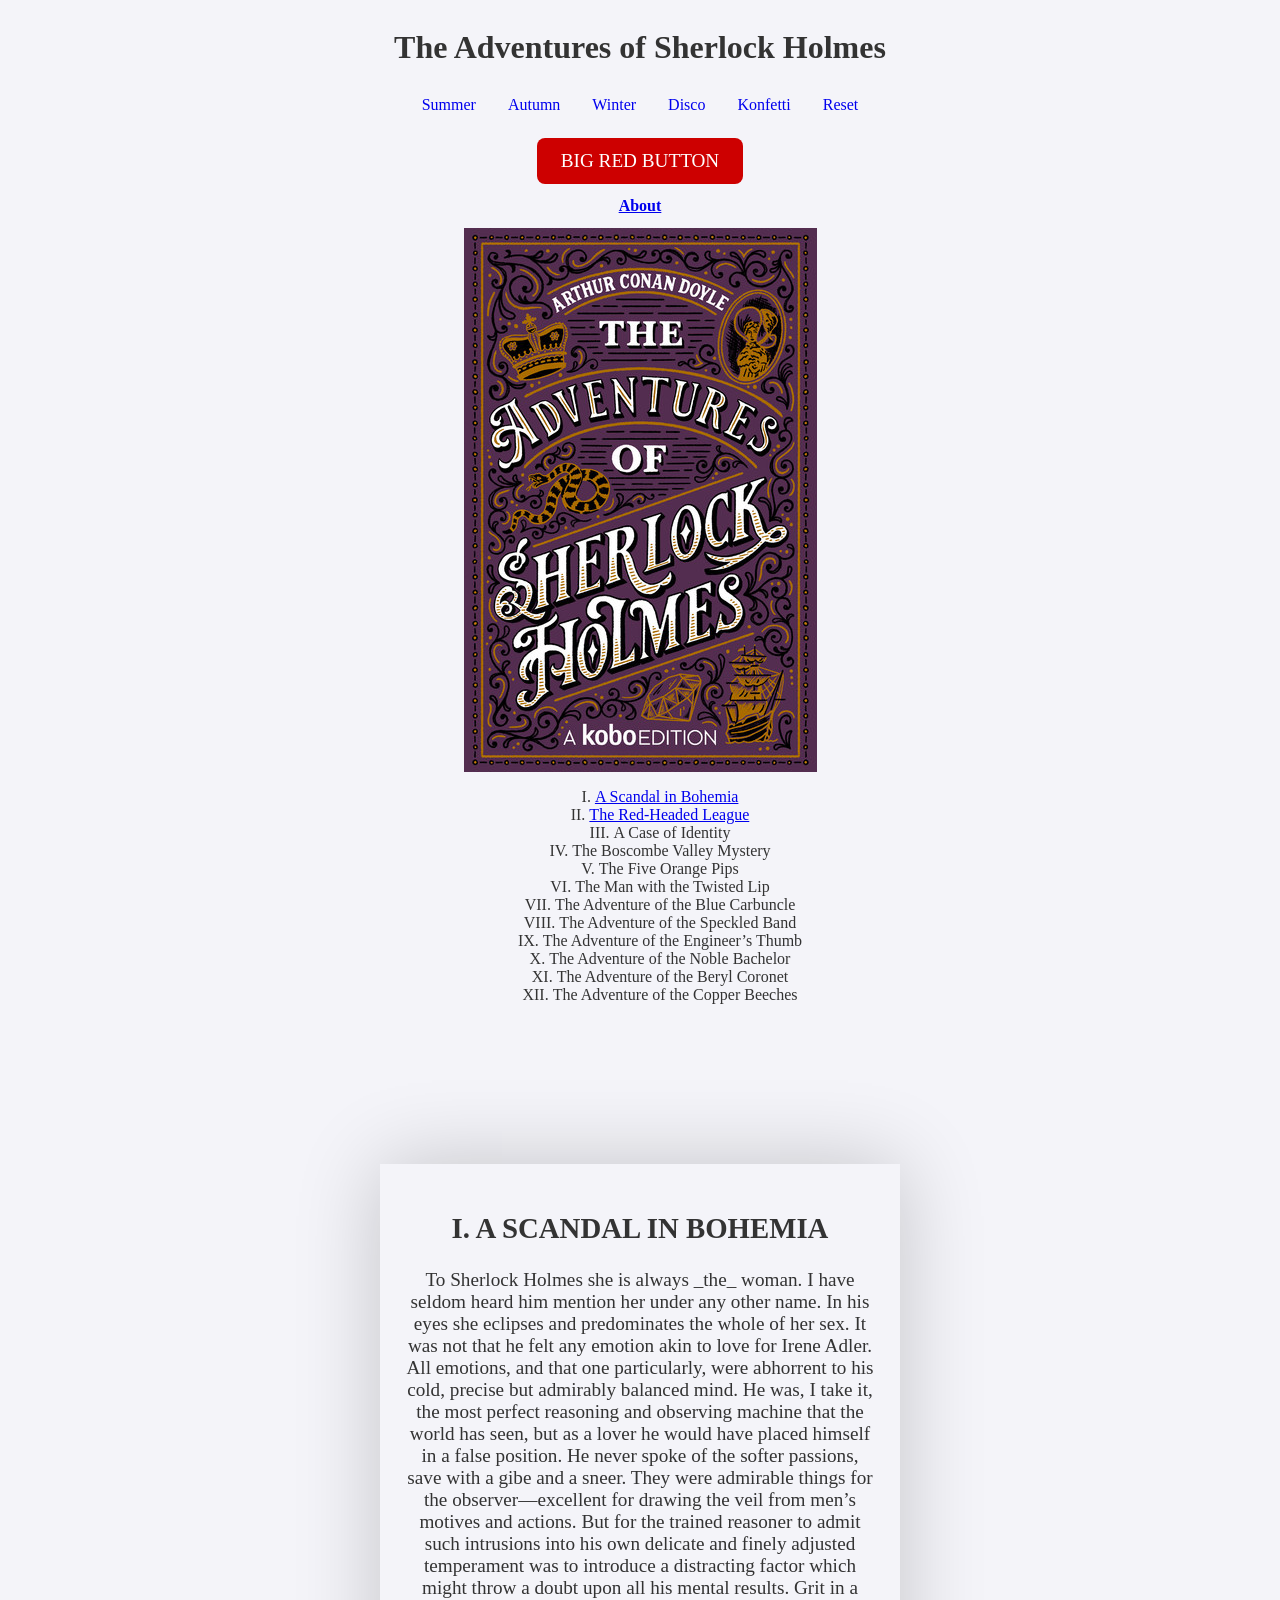
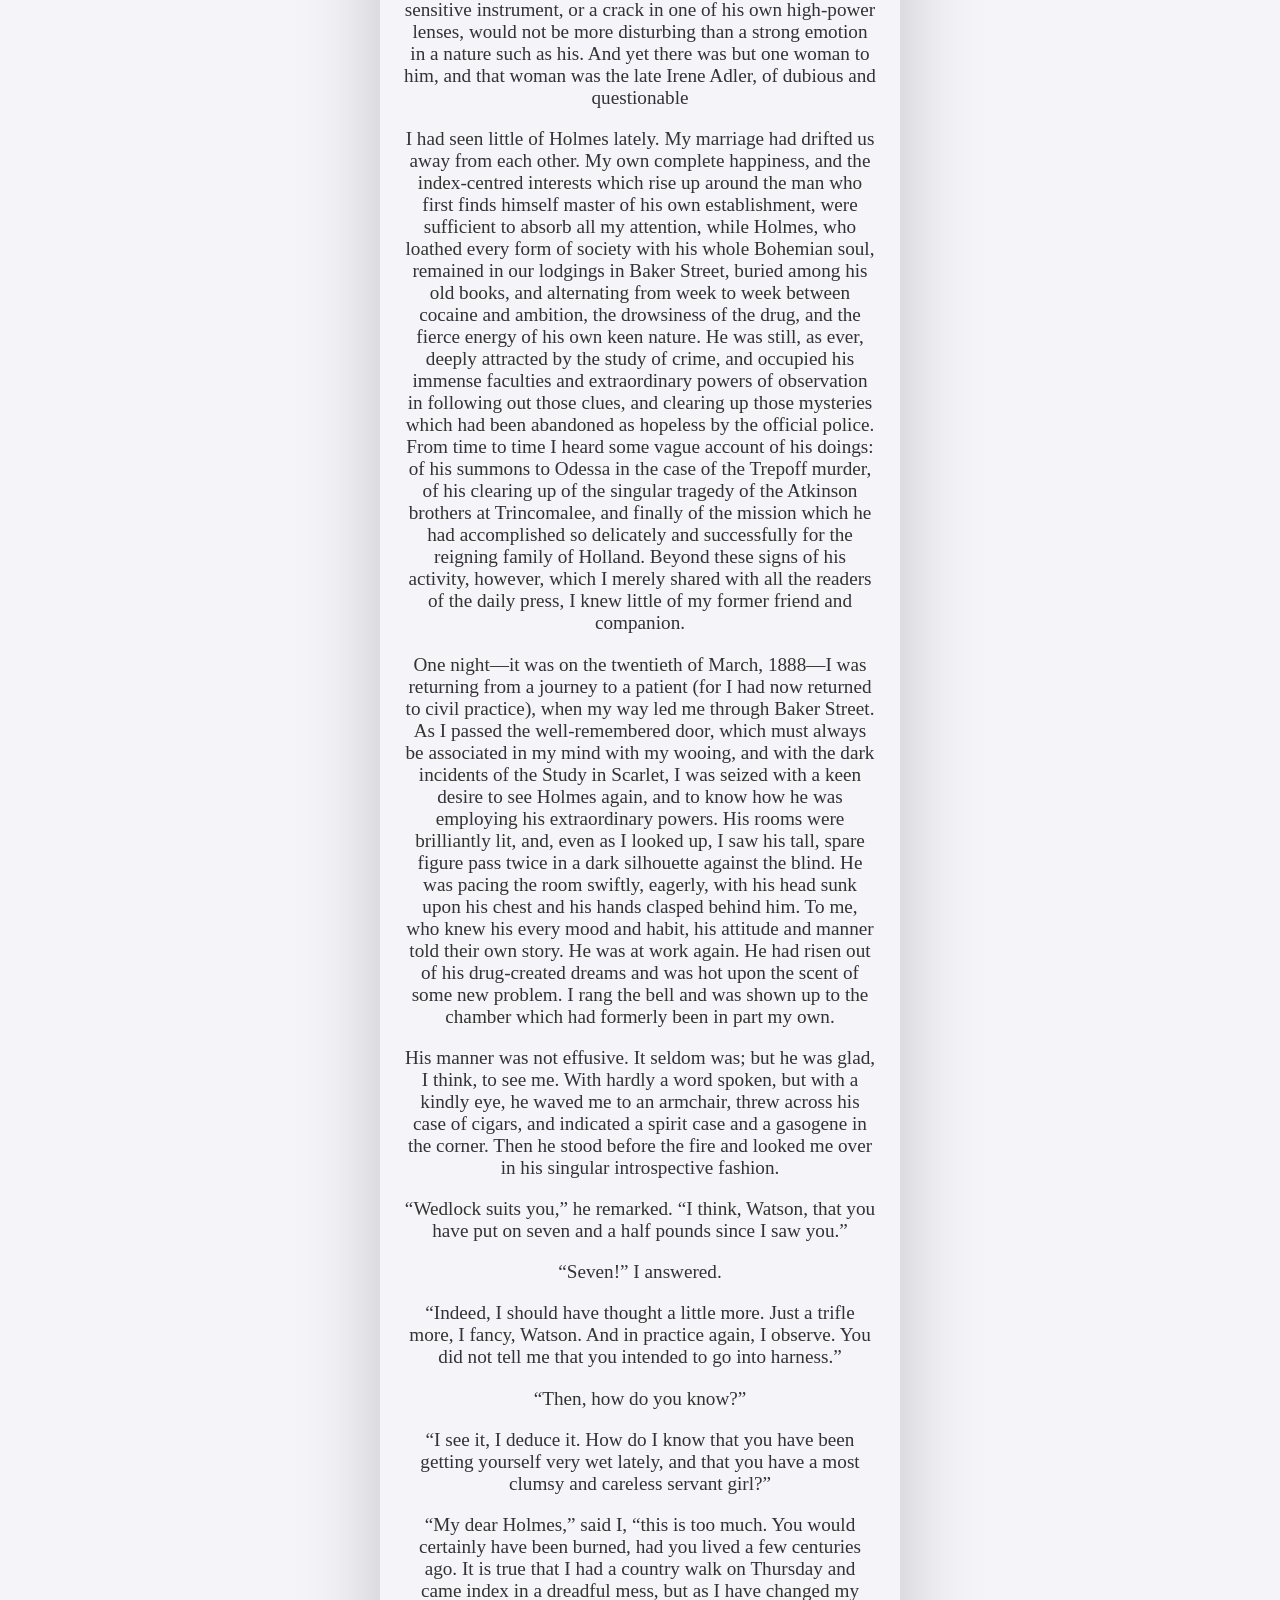
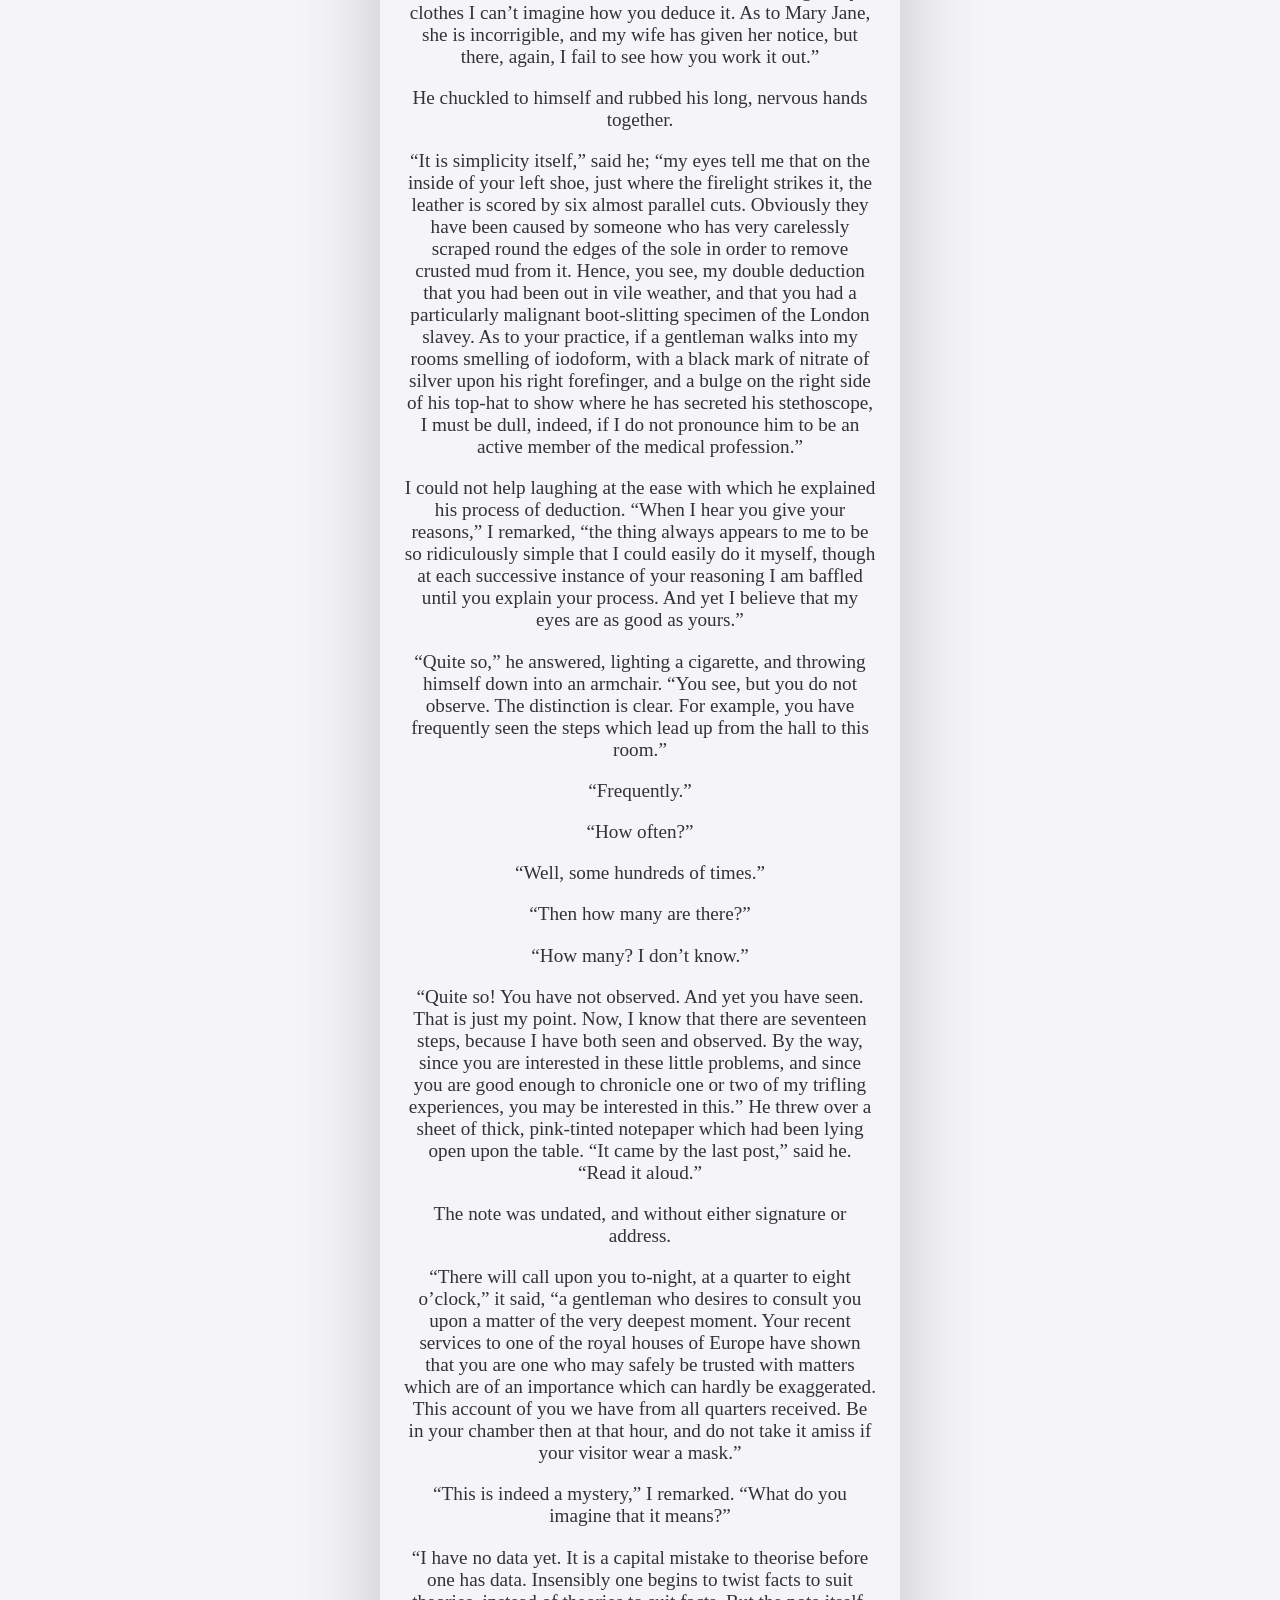
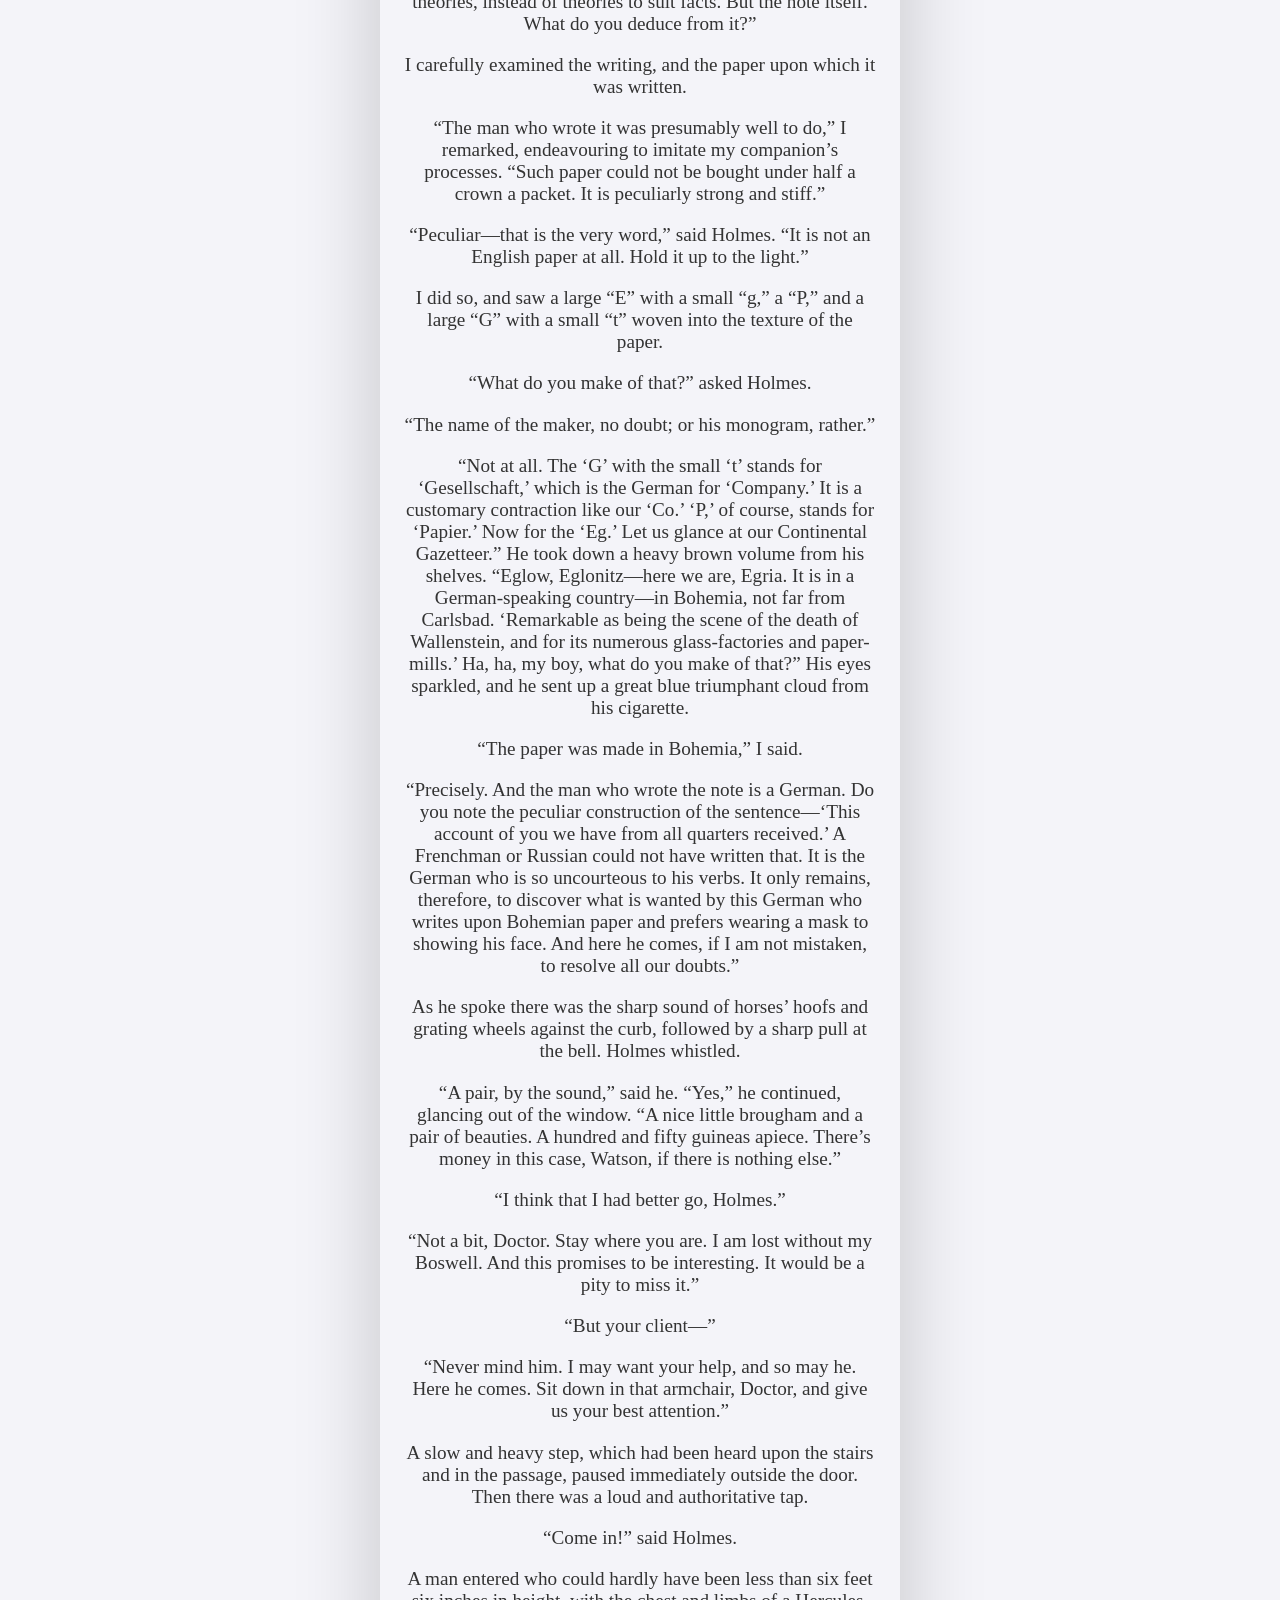
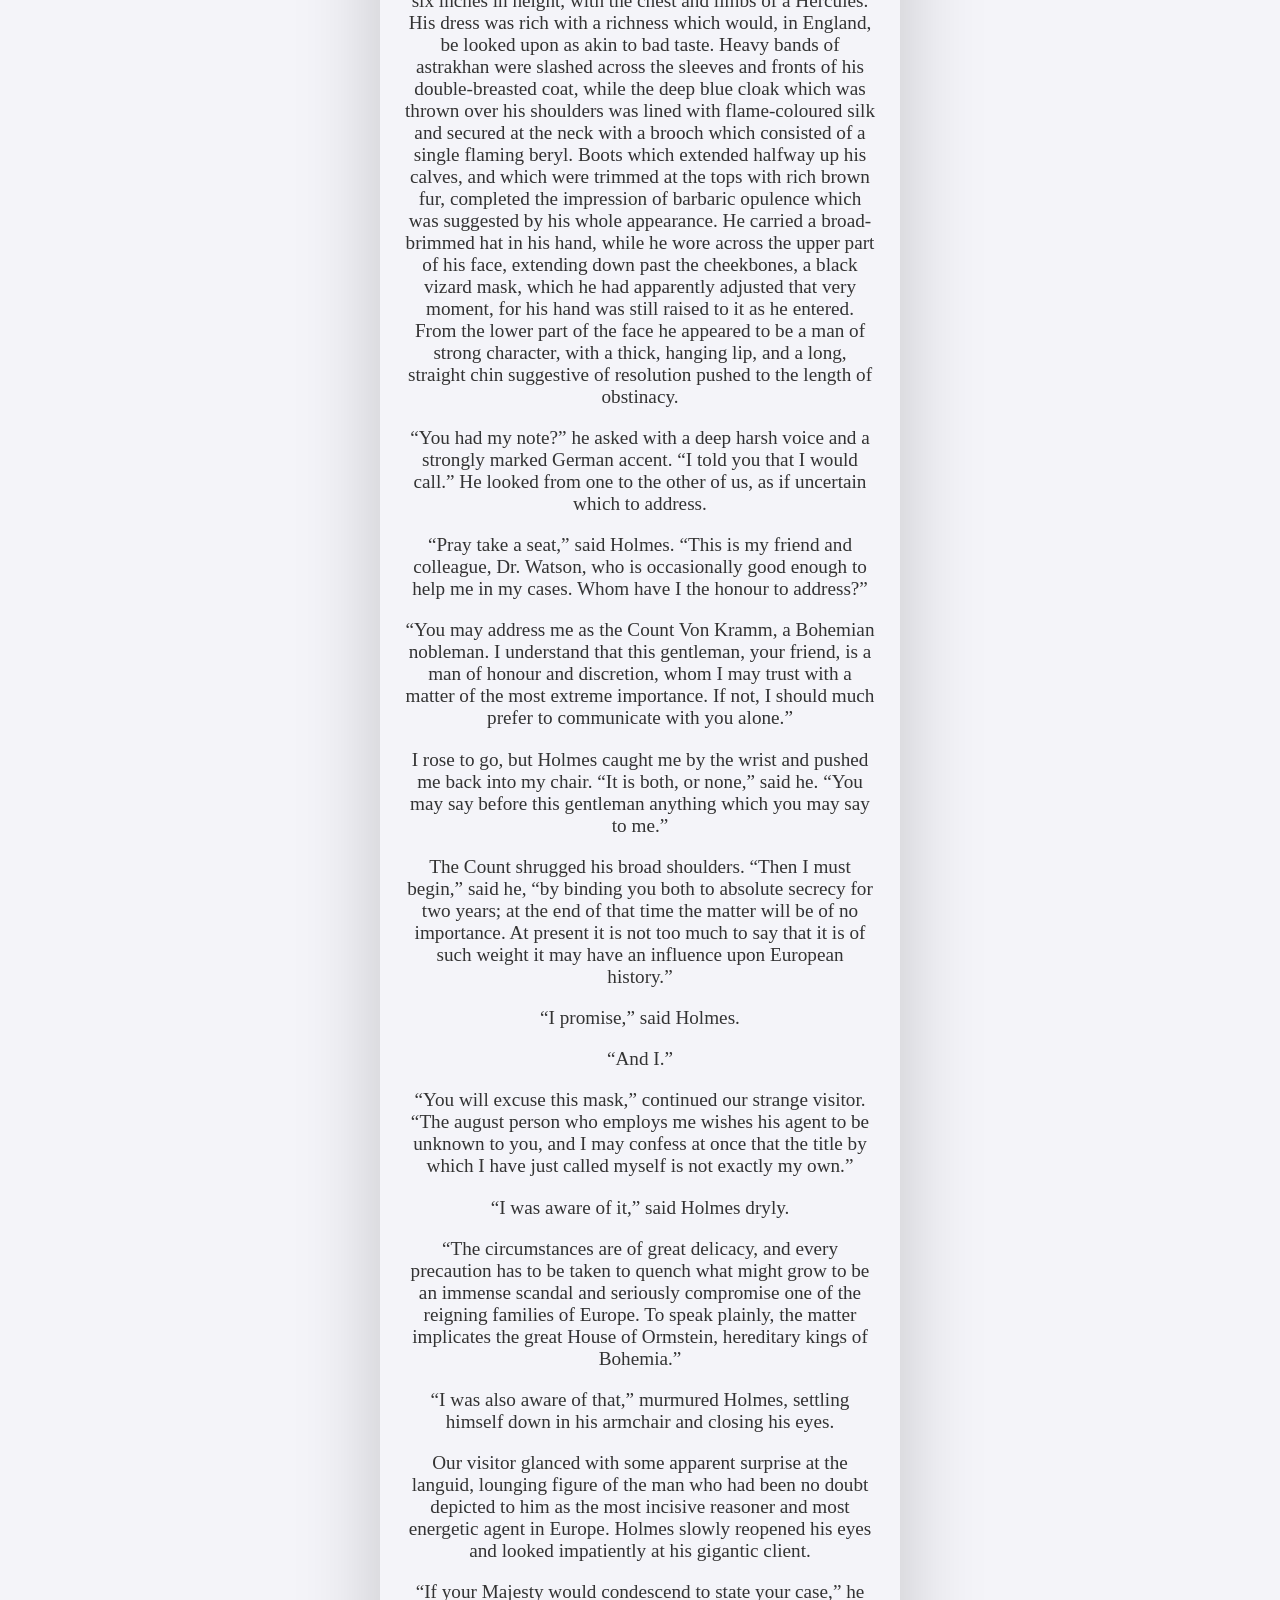
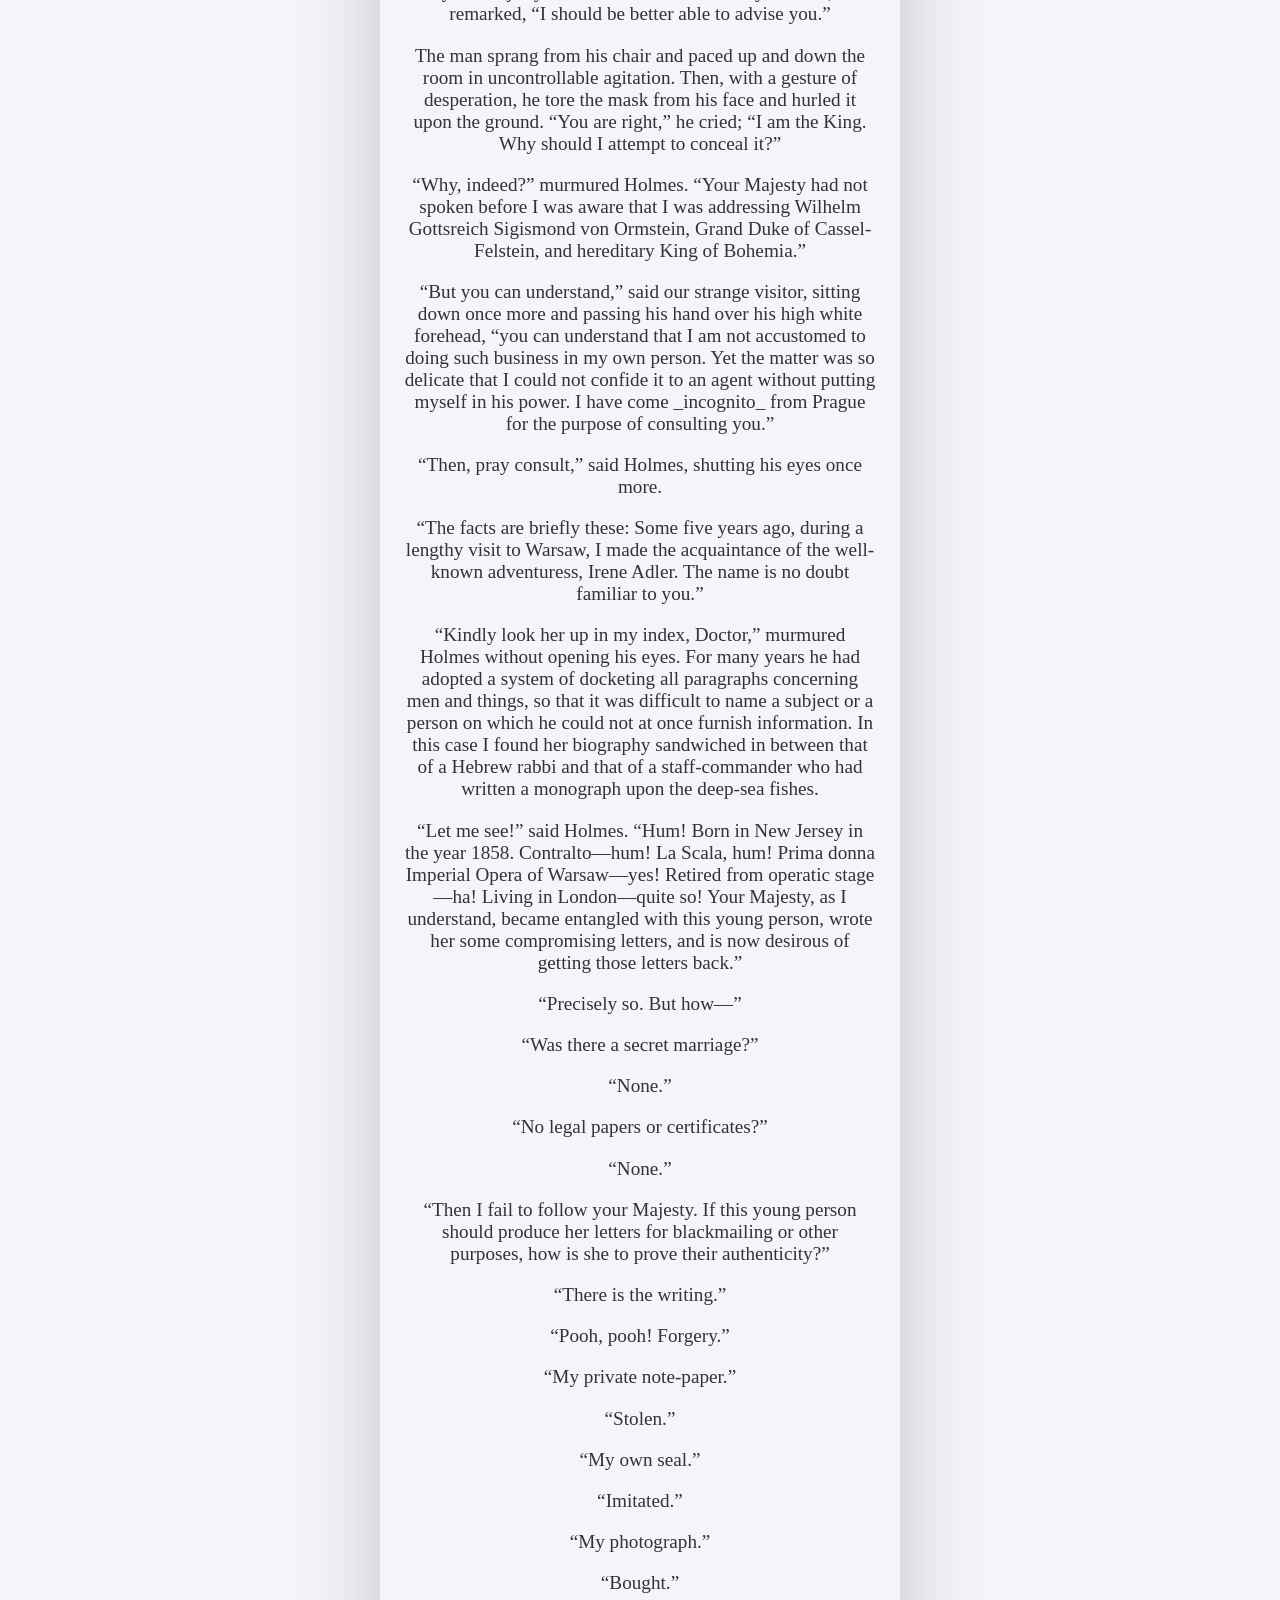
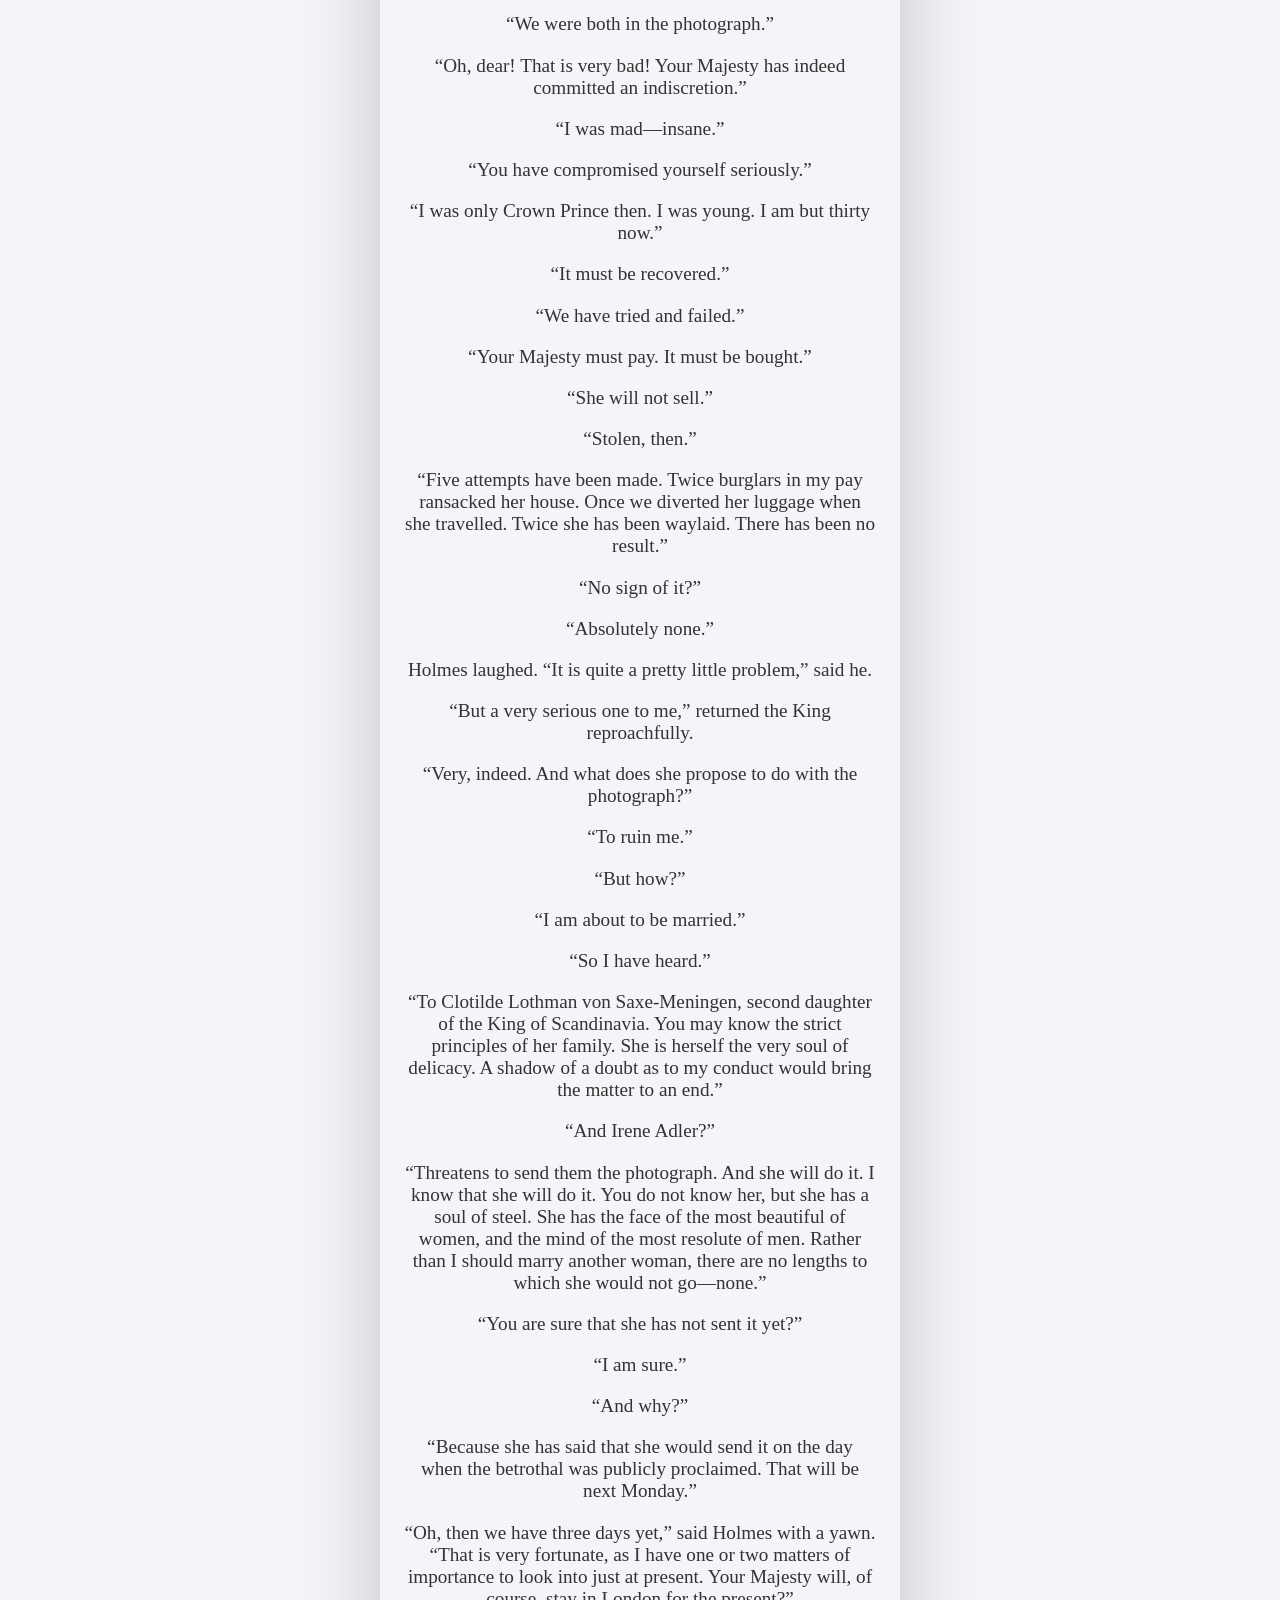
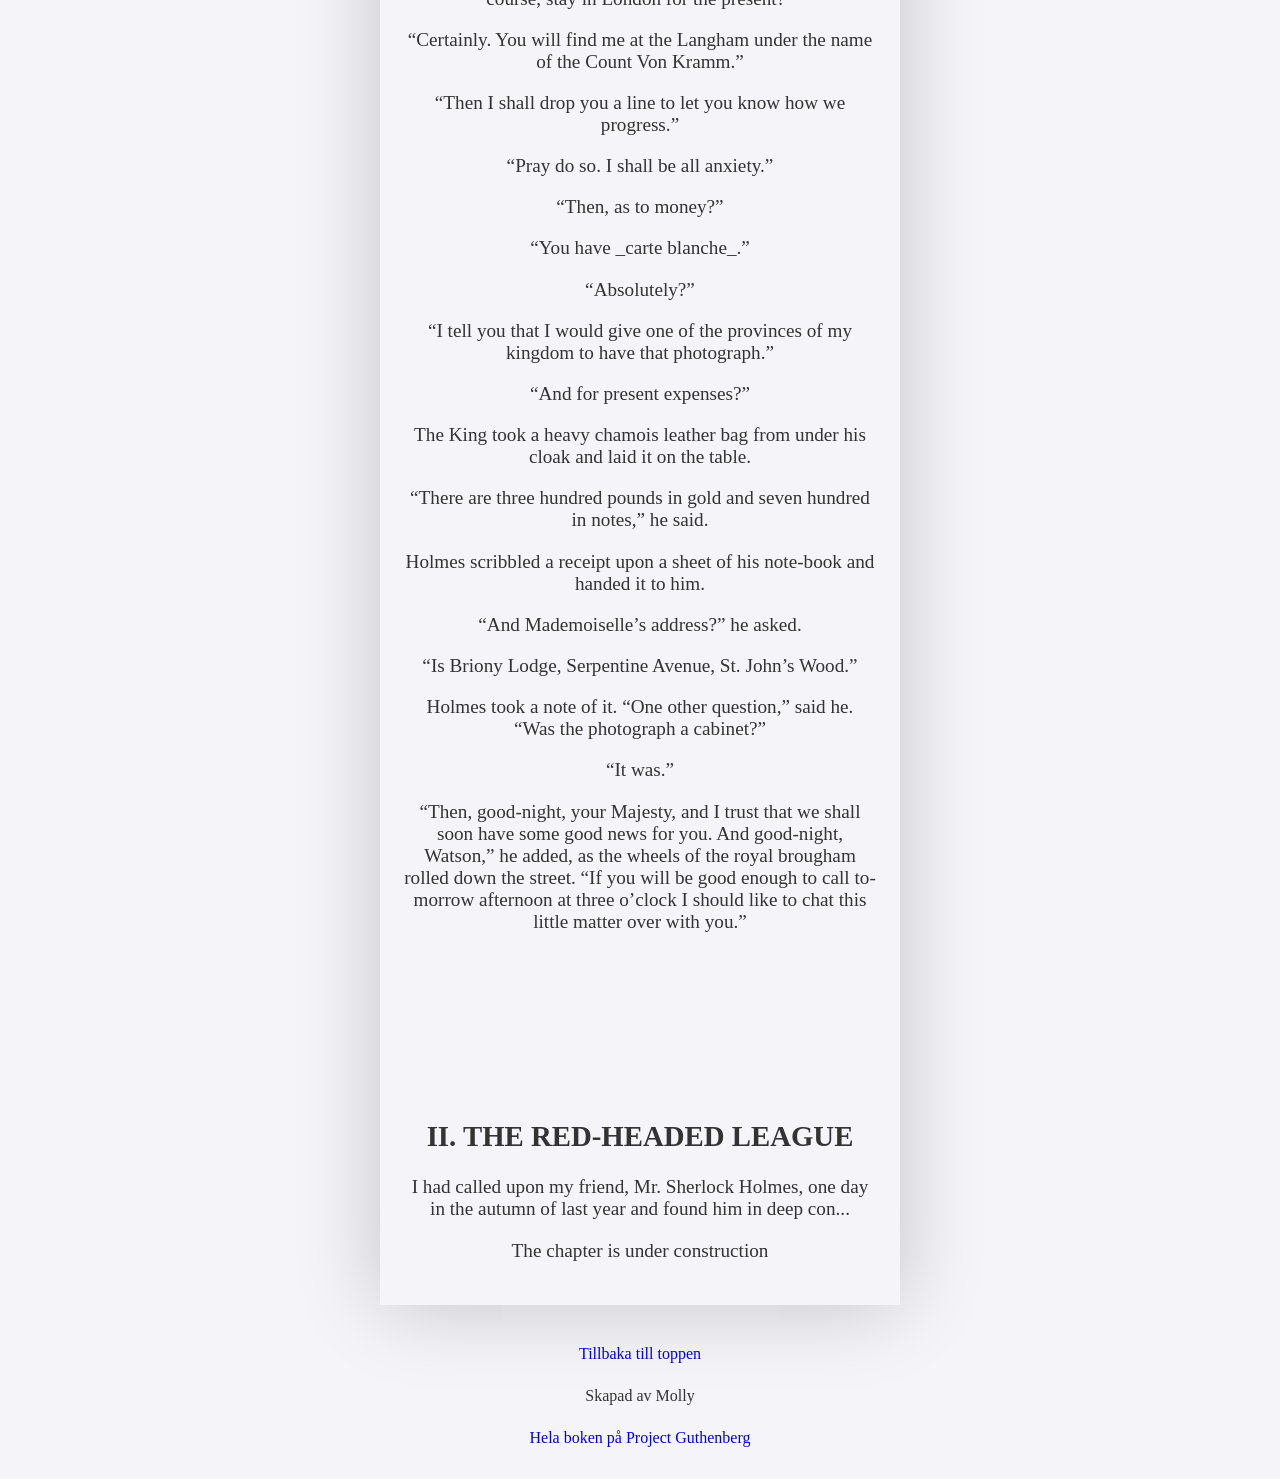
==== index.html @ 2c319810 "feat: gutenberg-sajten" ====
<!DOCTYPE html>
<html lang="en">
<head>
    <meta charset="UTF-8">
    <meta name="viewport" content="width=device-width, initial-scale=1.0">
    <title>Document</title>
    <link rel="stylesheet" href="style.css" />
</head>
<body>
    <header>
        <h1>
            The Adventures of Sherlock Holmes
        </h1>
        <nav>
            <ul>
                <li><a href="test.html">Summer</a></li>
                <li><a href="test2.html">Autumn</a></li>
                <li><a href="test3.html">Winter</a></li>
                <li><a href="test4.html">Disco</a></li>
                <li><a href="konfetti.html">Konfetti</a></li>
                <li><a href="index.html">Reset</a></li>
            </ul>
        </nav>
    </header>
    <main class="container">
        
        <input type="checkbox" id="p1" class="popup-checkbox">
<input type="checkbox" id="p2" class="popup-checkbox">
<input type="checkbox" id="p3" class="popup-checkbox">
<input type="checkbox" id="p4" class="popup-checkbox">
<input type="checkbox" id="p5" class="popup-checkbox">
<input type="checkbox" id="p6" class="popup-checkbox">
<input type="checkbox" id="p7" class="popup-checkbox">
<input type="checkbox" id="p8" class="popup-checkbox">
<input type="checkbox" id="p9" class="popup-checkbox">

<label for="p1" class="rod-knapp">BIG RED BUTTON</label>

<div class="popup-ruta ruta1">
    <h2>Är du säker?</h2>
    <p>Vill du verkligen klicka på JA?</p>
    <label for="p2" class="ja-knapp">JA</label>
    <label for="p1" class="stang">✖</label>
</div>

<div class="popup-ruta ruta2">
    <h2>Är du säker?</h2>
    <p>Vill du verkligen klicka på JA?</p>
    <label for="p3" class="ja-knapp">JA</label>
    <label for="p2" class="stang">✖</label>
</div>

<div class="popup-ruta ruta3">
    <h2>Är du säker?</h2>
    <p>Vill du verkligen klicka på JA?</p>
    <label for="p4" class="ja-knapp">JA</label>
    <label for="p3" class="stang">✖</label>
</div>

<div class="popup-ruta ruta4">
    <h2>Är du säker?</h2>
    <p>Vill du verkligen klicka på JA?</p>
    <label for="p5" class="ja-knapp">JA</label>
    <label for="p4" class="stang">✖</label>
</div>

<div class="popup-ruta ruta5">
    <h2>Är du säker?</h2>
    <p>Vill du verkligen klicka på JA?</p>
    <label for="p6" class="ja-knapp">JA</label>
    <label for="p5" class="stang">✖</label>
</div>

<div class="popup-ruta ruta6">
    <h2>Är du säker?</h2>
    <p>Vill du verkligen klicka på JA?</p>
    <label for="p7" class="ja-knapp">JA</label>
    <label for="p6" class="stang">✖</label>
</div>

<div class="popup-ruta ruta7">
    <h2>Är du säker?</h2>
    <p>Vill du verkligen klicka på JA?</p>
    <label for="p8" class="ja-knapp">JA</label>
    <label for="p7" class="stang">✖</label>
</div>

<div class="popup-ruta ruta8">
    <h2>Är du säker?</h2>
    <p>Vill du verkligen klicka på JA?</p>
    <label for="p9" class="ja-knapp">JA</label>
    <label for="p8" class="stang">✖</label>
</div>

<div class="popup-ruta ruta9">
    <h2>Grattis!</h2>
    <p>Du kom till slutet!</p>
    <label for="p9" class="stang">✖</label>
</div>
        <h2 id="index" class="liten"><a href="om.html">About</a></h2>
        <img src="Sherlock.jpg" alt="Bokens framsida"/>
        <ol>
            <li><a href="#I">A Scandal in Bohemia</a></li>
            <li><a href="#II">The Red-Headed League</a></li>
            <li>A Case of Identity</li>
            <li>The Boscombe Valley Mystery</li>
            <li>The Five Orange Pips</li>
            <li>The Man with the Twisted Lip</li>
            <li>The Adventure of the Blue Carbuncle</li>
            <li>The Adventure of the Speckled Band</li>
            <li>The Adventure of the Engineer’s Thumb</li>
            <li>The Adventure of the Noble Bachelor</li>
            <li>The Adventure of the Beryl Coronet</li>
            <li>The Adventure of the Copper Beeches</li>
        </ol>

        <div></div>
        <article>
            <h2 id="I">I. A SCANDAL IN BOHEMIA</h2>
            <p>
                


To Sherlock Holmes she is always _the_ woman. I have seldom heard him
mention her under any other name. In his eyes she eclipses and
predominates the whole of her sex. It was not that he felt any emotion
akin to love for Irene Adler. All emotions, and that one particularly,
were abhorrent to his cold, precise but admirably balanced mind. He
was, I take it, the most perfect reasoning and observing machine that
the world has seen, but as a lover he would have placed himself in a
false position. He never spoke of the softer passions, save with a gibe
and a sneer. They were admirable things for the observer—excellent for
drawing the veil from men’s motives and actions. But for the trained
reasoner to admit such intrusions into his own delicate and finely
adjusted temperament was to introduce a distracting factor which might
throw a doubt upon all his mental results. Grit in a sensitive
instrument, or a crack in one of his own high-power lenses, would not
be more disturbing than a strong emotion in a nature such as his. And
yet there was but one woman to him, and that woman was the late Irene
Adler, of dubious and questionable </p>
<p>
I had seen little of Holmes lately. My marriage had drifted us away
from each other. My own complete happiness, and the index-centred
interests which rise up around the man who first finds himself master
of his own establishment, were sufficient to absorb all my attention,
while Holmes, who loathed every form of society with his whole Bohemian
soul, remained in our lodgings in Baker Street, buried among his old
books, and alternating from week to week between cocaine and ambition,
the drowsiness of the drug, and the fierce energy of his own keen
nature. He was still, as ever, deeply attracted by the study of crime,
and occupied his immense faculties and extraordinary powers of
observation in following out those clues, and clearing up those
mysteries which had been abandoned as hopeless by the official police.
From time to time I heard some vague account of his doings: of his
summons to Odessa in the case of the Trepoff murder, of his clearing up
of the singular tragedy of the Atkinson brothers at Trincomalee, and
finally of the mission which he had accomplished so delicately and
successfully for the reigning family of Holland. Beyond these signs of
his activity, however, which I merely shared with all the readers of
the daily press, I knew little of my former friend and companion.
</p><p>
One night—it was on the twentieth of March, 1888—I was returning from a
journey to a patient (for I had now returned to civil practice), when
my way led me through Baker Street. As I passed the well-remembered
door, which must always be associated in my mind with my wooing, and
with the dark incidents of the Study in Scarlet, I was seized with a
keen desire to see Holmes again, and to know how he was employing his
extraordinary powers. His rooms were brilliantly lit, and, even as I
looked up, I saw his tall, spare figure pass twice in a dark silhouette
against the blind. He was pacing the room swiftly, eagerly, with his
head sunk upon his chest and his hands clasped behind him. To me, who
knew his every mood and habit, his attitude and manner told their own
story. He was at work again. He had risen out of his drug-created
dreams and was hot upon the scent of some new problem. I rang the bell
and was shown up to the chamber which had formerly been in part my own.
</p><p>
His manner was not effusive. It seldom was; but he was glad, I think,
to see me. With hardly a word spoken, but with a kindly eye, he waved
me to an armchair, threw across his case of cigars, and indicated a
spirit case and a gasogene in the corner. Then he stood before the fire
and looked me over in his singular introspective fashion.
</p><p>
“Wedlock suits you,” he remarked. “I think, Watson, that you have put
on seven and a half pounds since I saw you.”
</p><p>
“Seven!” I answered.
</p><p>
“Indeed, I should have thought a little more. Just a trifle more, I
fancy, Watson. And in practice again, I observe. You did not tell me
that you intended to go into harness.”
</p><p>
“Then, how do you know?”
</p><p>
“I see it, I deduce it. How do I know that you have been getting
yourself very wet lately, and that you have a most clumsy and careless
servant girl?”
</p><p>
“My dear Holmes,” said I, “this is too much. You would certainly have
been burned, had you lived a few centuries ago. It is true that I had a
country walk on Thursday and came index in a dreadful mess, but as I
have changed my clothes I can’t imagine how you deduce it. As to Mary
Jane, she is incorrigible, and my wife has given her notice, but there,
again, I fail to see how you work it out.”
</p><p>
He chuckled to himself and rubbed his long, nervous hands together.
</p><p>
“It is simplicity itself,” said he; “my eyes tell me that on the inside
of your left shoe, just where the firelight strikes it, the leather is
scored by six almost parallel cuts. Obviously they have been caused by
someone who has very carelessly scraped round the edges of the sole in
order to remove crusted mud from it. Hence, you see, my double
deduction that you had been out in vile weather, and that you had a
particularly malignant boot-slitting specimen of the London slavey. As
to your practice, if a gentleman walks into my rooms smelling of
iodoform, with a black mark of nitrate of silver upon his right
forefinger, and a bulge on the right side of his top-hat to show where
he has secreted his stethoscope, I must be dull, indeed, if I do not
pronounce him to be an active member of the medical profession.”
</p><p>
I could not help laughing at the ease with which he explained his
process of deduction. “When I hear you give your reasons,” I remarked,
“the thing always appears to me to be so ridiculously simple that I
could easily do it myself, though at each successive instance of your
reasoning I am baffled until you explain your process. And yet I
believe that my eyes are as good as yours.”
</p><p>
“Quite so,” he answered, lighting a cigarette, and throwing himself
down into an armchair. “You see, but you do not observe. The
distinction is clear. For example, you have frequently seen the steps
which lead up from the hall to this room.”
</p><p>
“Frequently.”
</p><p>
“How often?”
</p><p>
“Well, some hundreds of times.”
</p><p>
“Then how many are there?”
</p><p>
“How many? I don’t know.”
</p><p>
“Quite so! You have not observed. And yet you have seen. That is just
my point. Now, I know that there are seventeen steps, because I have
both seen and observed. By the way, since you are interested in these
little problems, and since you are good enough to chronicle one or two
of my trifling experiences, you may be interested in this.” He threw
over a sheet of thick, pink-tinted notepaper which had been lying open
upon the table. “It came by the last post,” said he. “Read it aloud.”
</p><p>
The note was undated, and without either signature or address.
</p><p>
“There will call upon you to-night, at a quarter to eight o’clock,” it
said, “a gentleman who desires to consult you upon a matter of the very
deepest moment. Your recent services to one of the royal houses of
Europe have shown that you are one who may safely be trusted with
matters which are of an importance which can hardly be exaggerated.
This account of you we have from all quarters received. Be in your
chamber then at that hour, and do not take it amiss if your visitor
wear a mask.”
</p><p>
“This is indeed a mystery,” I remarked. “What do you imagine that it
means?”
</p><p>
“I have no data yet. It is a capital mistake to theorise before one has
data. Insensibly one begins to twist facts to suit theories, instead of
theories to suit facts. But the note itself. What do you deduce from
it?”
</p><p>
I carefully examined the writing, and the paper upon which it was
written.
</p><p>
“The man who wrote it was presumably well to do,” I remarked,
endeavouring to imitate my companion’s processes. “Such paper could not
be bought under half a crown a packet. It is peculiarly strong and
stiff.”
</p><p>
“Peculiar—that is the very word,” said Holmes. “It is not an English
paper at all. Hold it up to the light.”
</p><p>
I did so, and saw a large “E” with a small “g,” a “P,” and a large “G”
with a small “t” woven into the texture of the paper.
</p><p>
“What do you make of that?” asked Holmes.
</p><p>
“The name of the maker, no doubt; or his monogram, rather.”
</p><p>
“Not at all. The ‘G’ with the small ‘t’ stands for ‘Gesellschaft,’
which is the German for ‘Company.’ It is a customary contraction like
our ‘Co.’ ‘P,’ of course, stands for ‘Papier.’ Now for the ‘Eg.’ Let us
glance at our Continental Gazetteer.” He took down a heavy brown volume
from his shelves. “Eglow, Eglonitz—here we are, Egria. It is in a
German-speaking country—in Bohemia, not far from Carlsbad. ‘Remarkable
as being the scene of the death of Wallenstein, and for its numerous
glass-factories and paper-mills.’ Ha, ha, my boy, what do you make of
that?” His eyes sparkled, and he sent up a great blue triumphant cloud
from his cigarette.
</p><p>
“The paper was made in Bohemia,” I said.
</p><p>
“Precisely. And the man who wrote the note is a German. Do you note the
peculiar construction of the sentence—‘This account of you we have from
all quarters received.’ A Frenchman or Russian could not have written
that. It is the German who is so uncourteous to his verbs. It only
remains, therefore, to discover what is wanted by this German who
writes upon Bohemian paper and prefers wearing a mask to showing his
face. And here he comes, if I am not mistaken, to resolve all our
doubts.”
</p><p>
As he spoke there was the sharp sound of horses’ hoofs and grating
wheels against the curb, followed by a sharp pull at the bell. Holmes
whistled.
</p><p>
“A pair, by the sound,” said he. “Yes,” he continued, glancing out of
the window. “A nice little brougham and a pair of beauties. A hundred
and fifty guineas apiece. There’s money in this case, Watson, if there
is nothing else.”
</p><p>
“I think that I had better go, Holmes.”
</p><p>
“Not a bit, Doctor. Stay where you are. I am lost without my Boswell.
And this promises to be interesting. It would be a pity to miss it.”
</p><p>
“But your client—”
</p><p>
“Never mind him. I may want your help, and so may he. Here he comes.
Sit down in that armchair, Doctor, and give us your best attention.”
</p><p>
A slow and heavy step, which had been heard upon the stairs and in the
passage, paused immediately outside the door. Then there was a loud and
authoritative tap.
</p><p>
“Come in!” said Holmes.
</p><p>
A man entered who could hardly have been less than six feet six inches
in height, with the chest and limbs of a Hercules. His dress was rich
with a richness which would, in England, be looked upon as akin to bad
taste. Heavy bands of astrakhan were slashed across the sleeves and
fronts of his double-breasted coat, while the deep blue cloak which was
thrown over his shoulders was lined with flame-coloured silk and
secured at the neck with a brooch which consisted of a single flaming
beryl. Boots which extended halfway up his calves, and which were
trimmed at the tops with rich brown fur, completed the impression of
barbaric opulence which was suggested by his whole appearance. He
carried a broad-brimmed hat in his hand, while he wore across the upper
part of his face, extending down past the cheekbones, a black vizard
mask, which he had apparently adjusted that very moment, for his hand
was still raised to it as he entered. From the lower part of the face
he appeared to be a man of strong character, with a thick, hanging lip,
and a long, straight chin suggestive of resolution pushed to the length
of obstinacy.
</p><p>
“You had my note?” he asked with a deep harsh voice and a strongly
marked German accent. “I told you that I would call.” He looked from
one to the other of us, as if uncertain which to address.
</p><p>
“Pray take a seat,” said Holmes. “This is my friend and colleague, Dr.
Watson, who is occasionally good enough to help me in my cases. Whom
have I the honour to address?”
</p><p>
“You may address me as the Count Von Kramm, a Bohemian nobleman. I
understand that this gentleman, your friend, is a man of honour and
discretion, whom I may trust with a matter of the most extreme
importance. If not, I should much prefer to communicate with you
alone.”
</p><p>
I rose to go, but Holmes caught me by the wrist and pushed me back into
my chair. “It is both, or none,” said he. “You may say before this
gentleman anything which you may say to me.”
</p><p>
The Count shrugged his broad shoulders. “Then I must begin,” said he,
“by binding you both to absolute secrecy for two years; at the end of
that time the matter will be of no importance. At present it is not too
much to say that it is of such weight it may have an influence upon
European history.”
</p><p>
“I promise,” said Holmes.
</p><p>
“And I.”
</p><p>
“You will excuse this mask,” continued our strange visitor. “The august
person who employs me wishes his agent to be unknown to you, and I may
confess at once that the title by which I have just called myself is
not exactly my own.”
</p><p>
“I was aware of it,” said Holmes dryly.
</p><p>
“The circumstances are of great delicacy, and every precaution has to
be taken to quench what might grow to be an immense scandal and
seriously compromise one of the reigning families of Europe. To speak
plainly, the matter implicates the great House of Ormstein, hereditary
kings of Bohemia.”
</p><p>
“I was also aware of that,” murmured Holmes, settling himself down in
his armchair and closing his eyes.
</p><p>
Our visitor glanced with some apparent surprise at the languid,
lounging figure of the man who had been no doubt depicted to him as the
most incisive reasoner and most energetic agent in Europe. Holmes
slowly reopened his eyes and looked impatiently at his gigantic client.
</p><p>
“If your Majesty would condescend to state your case,” he remarked, “I
should be better able to advise you.”
</p><p>
The man sprang from his chair and paced up and down the room in
uncontrollable agitation. Then, with a gesture of desperation, he tore
the mask from his face and hurled it upon the ground. “You are right,”
he cried; “I am the King. Why should I attempt to conceal it?”
</p><p>
“Why, indeed?” murmured Holmes. “Your Majesty had not spoken before I
was aware that I was addressing Wilhelm Gottsreich Sigismond von
Ormstein, Grand Duke of Cassel-Felstein, and hereditary King of
Bohemia.”
</p><p>
“But you can understand,” said our strange visitor, sitting down once
more and passing his hand over his high white forehead, “you can
understand that I am not accustomed to doing such business in my own
person. Yet the matter was so delicate that I could not confide it to
an agent without putting myself in his power. I have come _incognito_
from Prague for the purpose of consulting you.”
</p><p>
“Then, pray consult,” said Holmes, shutting his eyes once more.
</p><p>
“The facts are briefly these: Some five years ago, during a lengthy
visit to Warsaw, I made the acquaintance of the well-known adventuress,
Irene Adler. The name is no doubt familiar to you.”
</p><p>
“Kindly look her up in my index, Doctor,” murmured Holmes without
opening his eyes. For many years he had adopted a system of docketing
all paragraphs concerning men and things, so that it was difficult to
name a subject or a person on which he could not at once furnish
information. In this case I found her biography sandwiched in between
that of a Hebrew rabbi and that of a staff-commander who had written a
monograph upon the deep-sea fishes.
</p><p>
“Let me see!” said Holmes. “Hum! Born in New Jersey in the year 1858.
Contralto—hum! La Scala, hum! Prima donna Imperial Opera of Warsaw—yes!
Retired from operatic stage—ha! Living in London—quite so! Your
Majesty, as I understand, became entangled with this young person,
wrote her some compromising letters, and is now desirous of getting
those letters back.”
</p><p>
“Precisely so. But how—”
</p><p>
“Was there a secret marriage?”
</p><p>
“None.”
</p><p>
“No legal papers or certificates?”
</p><p>
“None.”
</p><p>
“Then I fail to follow your Majesty. If this young person should
produce her letters for blackmailing or other purposes, how is she to
prove their authenticity?”
</p><p>
“There is the writing.”
</p><p>
“Pooh, pooh! Forgery.”
</p><p>
“My private note-paper.”
</p><p>
“Stolen.”
</p><p>
“My own seal.”
</p><p>
“Imitated.”
</p><p>
“My photograph.”
</p><p>
“Bought.”
</p><p>
“We were both in the photograph.”
</p><p>
“Oh, dear! That is very bad! Your Majesty has indeed committed an
indiscretion.”
</p><p>
“I was mad—insane.”
</p><p>
“You have compromised yourself seriously.”
</p><p>
“I was only Crown Prince then. I was young. I am but thirty now.”
</p><p>
“It must be recovered.”
</p><p>
“We have tried and failed.”
</p><p>
“Your Majesty must pay. It must be bought.”
</p><p>
“She will not sell.”
</p><p>
“Stolen, then.”
</p><p>
“Five attempts have been made. Twice burglars in my pay ransacked her
house. Once we diverted her luggage when she travelled. Twice she has
been waylaid. There has been no result.”
</p><p>
“No sign of it?”
</p><p>
“Absolutely none.”
</p><p>
Holmes laughed. “It is quite a pretty little problem,” said he.
</p><p>
“But a very serious one to me,” returned the King reproachfully.
</p><p>
“Very, indeed. And what does she propose to do with the photograph?”
</p><p>
“To ruin me.”
</p><p>
“But how?”
</p><p>
“I am about to be married.”
</p><p>
“So I have heard.”
</p><p>
“To Clotilde Lothman von Saxe-Meningen, second daughter of the King of
Scandinavia. You may know the strict principles of her family. She is
herself the very soul of delicacy. A shadow of a doubt as to my conduct
would bring the matter to an end.”
</p><p>
“And Irene Adler?”
</p><p>
“Threatens to send them the photograph. And she will do it. I know that
she will do it. You do not know her, but she has a soul of steel. She
has the face of the most beautiful of women, and the mind of the most
resolute of men. Rather than I should marry another woman, there are no
lengths to which she would not go—none.”
</p><p>
“You are sure that she has not sent it yet?”
</p><p>
“I am sure.”
</p><p>
“And why?”
</p><p>
“Because she has said that she would send it on the day when the
betrothal was publicly proclaimed. That will be next Monday.”
</p><p>
“Oh, then we have three days yet,” said Holmes with a yawn. “That is
very fortunate, as I have one or two matters of importance to look into
just at present. Your Majesty will, of course, stay in London for the
present?”
</p><p>
“Certainly. You will find me at the Langham under the name of the Count
Von Kramm.”
</p><p>
“Then I shall drop you a line to let you know how we progress.”
</p><p>
“Pray do so. I shall be all anxiety.”
</p><p>
“Then, as to money?”
</p><p>
“You have _carte blanche_.”
</p><p>
“Absolutely?”
</p><p>
“I tell you that I would give one of the provinces of my kingdom to
have that photograph.”
</p><p>
“And for present expenses?”
</p><p>
The King took a heavy chamois leather bag from under his cloak and laid
it on the table.
</p><p>
“There are three hundred pounds in gold and seven hundred in notes,” he
said.
</p><p>
Holmes scribbled a receipt upon a sheet of his note-book and handed it
to him.
</p><p>
“And Mademoiselle’s address?” he asked.
</p><p>
“Is Briony Lodge, Serpentine Avenue, St. John’s Wood.”
</p><p>
Holmes took a note of it. “One other question,” said he. “Was the
photograph a cabinet?”
</p><p>
“It was.”
</p><p>
“Then, good-night, your Majesty, and I trust that we shall soon have
some good news for you. And good-night, Watson,” he added, as the
wheels of the royal brougham rolled down the street. “If you will be
good enough to call to-morrow afternoon at three o’clock I should like
to chat this little matter over with you.”
</p>
            <div></div>
            <h2 id="II">II. THE RED-HEADED LEAGUE</h2>
            <p>I had called upon my friend, Mr. Sherlock Holmes, one day in the autumn of last year and found him in deep con...</p>
            <p>The chapter is under construction</p>
        </article>
    </main>
    <footer class="container">
        <ul>
            <li><a href="#index">Tillbaka till toppen</a></li>
            <li><p>Skapad av Molly</p></li>
            <li><a href="https://www.gutenberg.org/cache/epub/1661/pg1661-images.html">Hela boken på Project Guthenberg</a></li>
        </ul>
    </footer>
</body>
</html>
---- style.css ----
body {
    background-color: #f4f4f9;
    color: #333333;
    font-family: 'Times New Roman', Times, serif;
}


header,
footer {
    font-family: cursive;
}

header {
    position: sticky;
    top: 0;
    z-index: 1000;
    background-color: #f4f4f9;
    display: flex;
    flex-direction: column;
    flex-wrap: wrap;
    align-content: center;
}

.summer {
    color: rgb(255, 140, 159);
    background-color: lightgreen;
    
}
.summer2 {
    background-color: rgb(140, 255, 255);
}

.autumn {
    background-color: rgb(157, 114, 35);
    color: rgb(80, 14, 14);
}

.winter {
    color: red;
}
.winter2 {
    background-color: rgb(193, 239, 255);
    color: rgb(39, 205, 242);
}

.disco {
    animation: colors 2s infinite;
}
@keyframes colors{
    0% {
        background-color: rgb(46, 235, 46);
    }
    25% {
        background-color: rgb(4, 180, 255);
    }
    50% {
        background-color: rgb(255, 29, 29);
    }
    75% {
        background-color: rgb(216, 235, 46);
    }
    100% {
        background-color: rgb(46, 235, 46);
    }
}




.container{
    max-width: 65ch;
    margin-left: auto;
    margin-right: auto;
    padding: 1rem;
    text-align: center;

}

nav ul {
    display: flex;
    list-style: none;
    gap: 1rem;
    padding: 0rem;
    margin: 0rem;
    justify-content: center;
    flex-wrap: wrap;
}

nav a {
    text-decoration: none;
    padding: 0.5rem 0.5rem;
    margin: 0rem;
    display: block;
}

footer ul {
    list-style: none;
    display: block;
    gap: 1rem;
    padding: 0rem;
    margin: 0rem;
}

footer a {
    text-decoration: none;
    padding: 0.5rem 0.5rem;
    margin-right: auto;
    margin-left: auto;
    display: block;
}

footer p {
    text-decoration: none;
    padding: 0rem 0.5rem;
    margin-right: auto;
    margin-left: auto;
    display: block;
}

main img {
    display:flex;
    justify-content: center;
    margin-left: auto;
    margin-right: auto;
    
}

main ol {
    list-style-type: upper-roman;
    list-style-position: inside;
}

main article {
    display: block;
    font-size: larger;
}

div {
    height: 9rem;
}

main article {
    box-shadow: 0 0 5rem rgba(0,0, 0, 0.2);
    padding: 1.5rem;
}

.brödtext {
    max-width: 65ch;
    
}
.liten {
    font-family: cursive;
    font-size: medium;
    text-decoration: none;
}

.confetti-container {
    position: fixed;
    top: 0;
    left: 0;
    width: 100%;
    height: 100%;
    overflow: hidden;
    pointer-events: none;
    z-index: 9999;
}

.confetti-container span {
    position: absolute;
    top: -50px;
    animation: fall 5s linear infinite;
}

.confetti-container span:nth-child(1) {
    left: 5%;
    animation-delay: 0s;
}

.confetti-container span:nth-child(2) {
    left: 12%;
    animation-delay: 1s;
}

.confetti-container span:nth-child(3) {
    left: 20%;
    animation-delay: 2s;
}

.confetti-container span:nth-child(4) {
    left: 28%;
    animation-delay: 0.5s;
}

.confetti-container span:nth-child(5) {
    left: 35%;
    animation-delay: 1.5s;
}

.confetti-container span:nth-child(6) {
    left: 43%;
    animation-delay: 2.5s;
}

.confetti-container span:nth-child(7) {
    left: 50%;
    animation-delay: 0.8s;
}

.confetti-container span:nth-child(8) {
    left: 58%;
    animation-delay: 1.8s;
}

.confetti-container span:nth-child(9) {
    left: 65%;
    animation-delay: 0.3s;
}

.confetti-container span:nth-child(10) {
    left: 72%;
    animation-delay: 2.2s;
}

.confetti-container span:nth-child(11) {
    left: 80%;
    animation-delay: 1.2s;
}

.confetti-container span:nth-child(12) {
    left: 87%;
    animation-delay: 2.8s;
}

.confetti-container span:nth-child(13) {
    left: 93%;
    animation-delay: 0.6s;
}

.confetti-container span:nth-child(14) {
    left: 25%;
    animation-delay: 3s;
}

.confetti-container span:nth-child(15) {
    left: 76%;
    animation-delay: 3.5s;
}

@keyframes fall {
    0% {
        top: -50px;
        transform: rotate(0deg);
        opacity: 1;
    }

    100% {
        top: 100vh;
        transform: rotate(720deg);
        opacity: 0;
    }
}

.popup-checkbox {
    position: absolute;
    opacity: 0;
    pointer-events: none;
}

.rod-knapp,
.ja-knapp {
    display: inline-block;
    background: rgb(205, 0, 0);
    color: white;
    padding: 12px 24px;
    border-radius: 8px;
    cursor: pointer;
    text-align: center;
    box-sizing: border-box;
    font-size: larger;
}

.rod-knapp:hover,
.ja-knapp:hover {
    background: darkred;
}

.popup-ruta {
    display: none;
    position: fixed;
    width: 300px;
    height: 170px;
    max-width: calc(100vw - 40px);
    box-sizing: border-box;
    padding: 25px 20px;
    background: white;
    color: black;
    border: 3px solid red;
    border-radius: 15px;
    box-shadow: 0 5px 20px #0005;
    text-align: center;
    z-index: 10000;
}

.popup-ruta h2 {
    margin-top: 0;
    overflow-wrap: anywhere;
}

.popup-ruta p {
    overflow-wrap: anywhere;
}

.ja-knapp {
    margin-top: 5px;
    max-width: 100%;
}

.stang {
    position: absolute;
    top: 8px;
    right: 12px;
    cursor: pointer;
    font-size: 20px;
}

/* Popup 1 */
#p1:checked ~ .ruta1 {
    display: block;
    top: 15%;
    left: 10%;
}

/* Popup 2 */
#p2:checked ~ .ruta1,
#p2:checked ~ .ruta2 {
    display: block;
}

#p2:checked ~ .ruta2 {
    top: 25%;
    left: 35%;
}

/* Popup 3 */
#p3:checked ~ .ruta1,
#p3:checked ~ .ruta2,
#p3:checked ~ .ruta3 {
    display: block;
}

#p3:checked ~ .ruta3 {
    top: 37%;
    left: 17%;
}

/* Popup 4 */
#p4:checked ~ .ruta1,
#p4:checked ~ .ruta2,
#p4:checked ~ .ruta3,
#p4:checked ~ .ruta4 {
    display: block;
}

#p4:checked ~ .ruta4 {
    top: 45%;
    left: 45%;
}
/*5*/
#p5:checked ~ .ruta1,
#p5:checked ~ .ruta2,
#p5:checked ~ .ruta3,
#p5:checked ~ .ruta4,
#p5:checked ~ .ruta5 {
    display: block;
}

#p5:checked ~ .ruta5 {
    top: 65%;
    left: 20%;
}

#p6:checked ~ .ruta1,
#p6:checked ~ .ruta2,
#p6:checked ~ .ruta3,
#p6:checked ~ .ruta4,
#p6:checked ~ .ruta5,
#p6:checked ~ .ruta6 {
    display: block;
}

#p6:checked ~ .ruta6 {
    top: 47%;
    left: 77%;
}

#p7:checked ~ .ruta1,
#p7:checked ~ .ruta2,
#p7:checked ~ .ruta3,
#p7:checked ~ .ruta4,
#p7:checked ~ .ruta5,
#p7:checked ~ .ruta6,
#p7:checked ~ .ruta7 {
    display: block;
}

#p7:checked ~ .ruta7 {
    top: 32%;
    left: 60%;
}

#p8:checked ~ .ruta1,
#p8:checked ~ .ruta2,
#p8:checked ~ .ruta3,
#p8:checked ~ .ruta4,
#p8:checked ~ .ruta5,
#p8:checked ~ .ruta6,
#p8:checked ~ .ruta7,
#p8:checked ~ .ruta8 {
    display: block;
}

#p8:checked ~ .ruta8 {
    top: 8%;
    left: 68%;
}

#p9:checked ~ .ruta1,
#p9:checked ~ .ruta2,
#p9:checked ~ .ruta3,
#p9:checked ~ .ruta4,
#p9:checked ~ .ruta5,
#p9:checked ~ .ruta6,
#p9:checked ~ .ruta7,
#p9:checked ~ .ruta8,
#p9:checked ~ .ruta9 {
    display: block;
}

#p9:checked ~ .ruta9 {
    top: 68%;
    left: 63%;
}
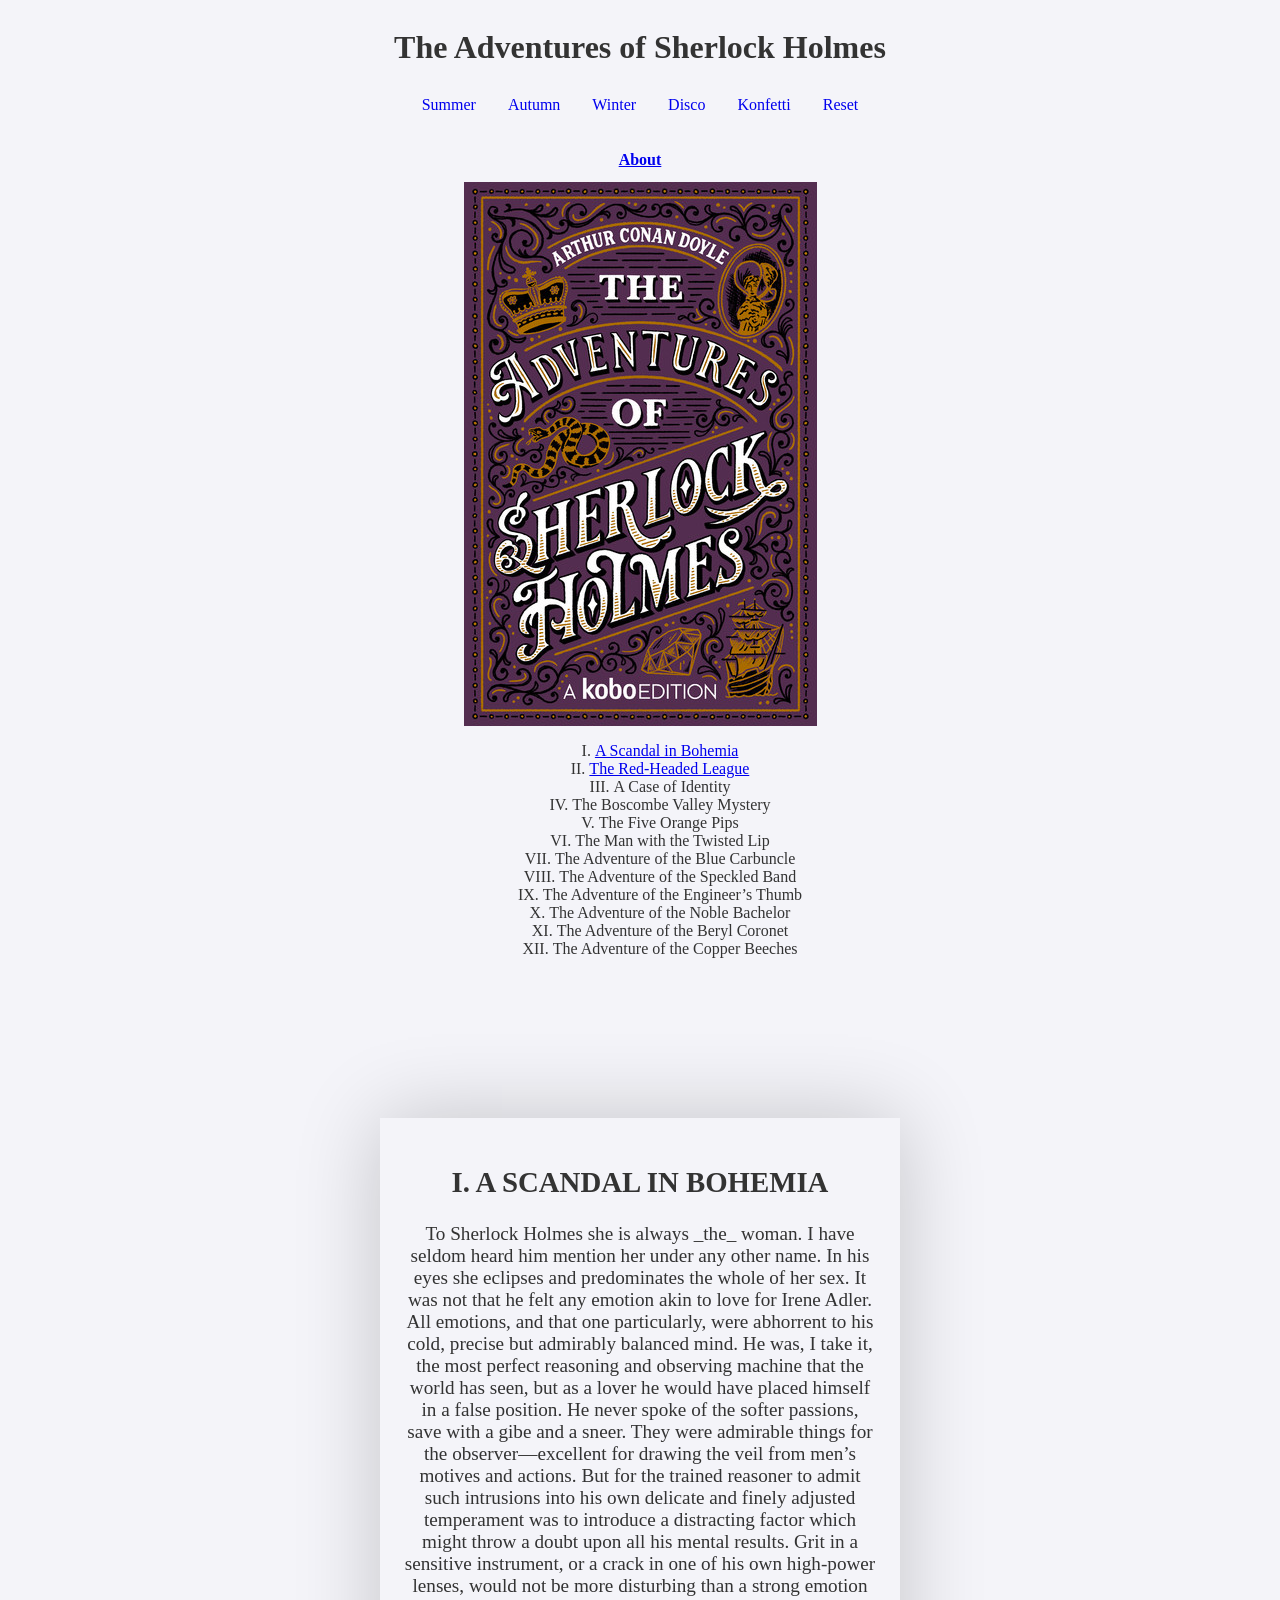
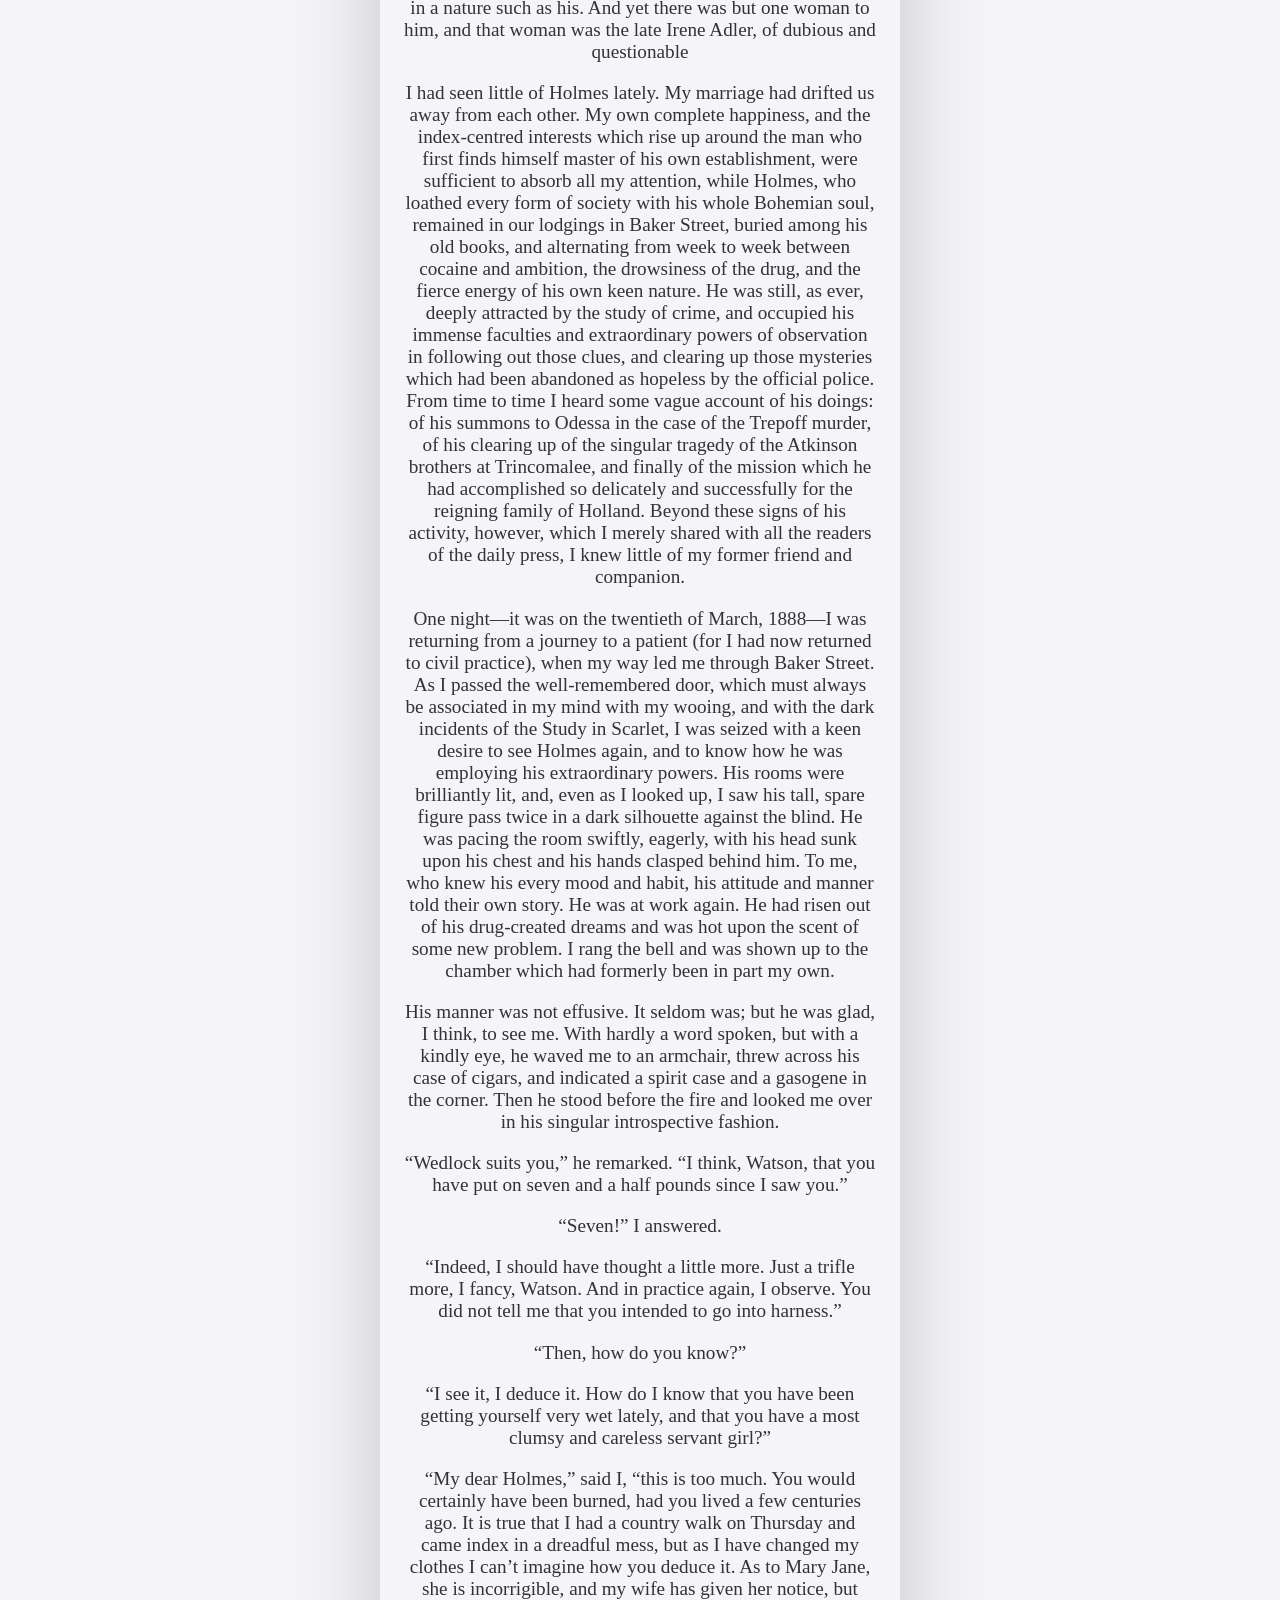
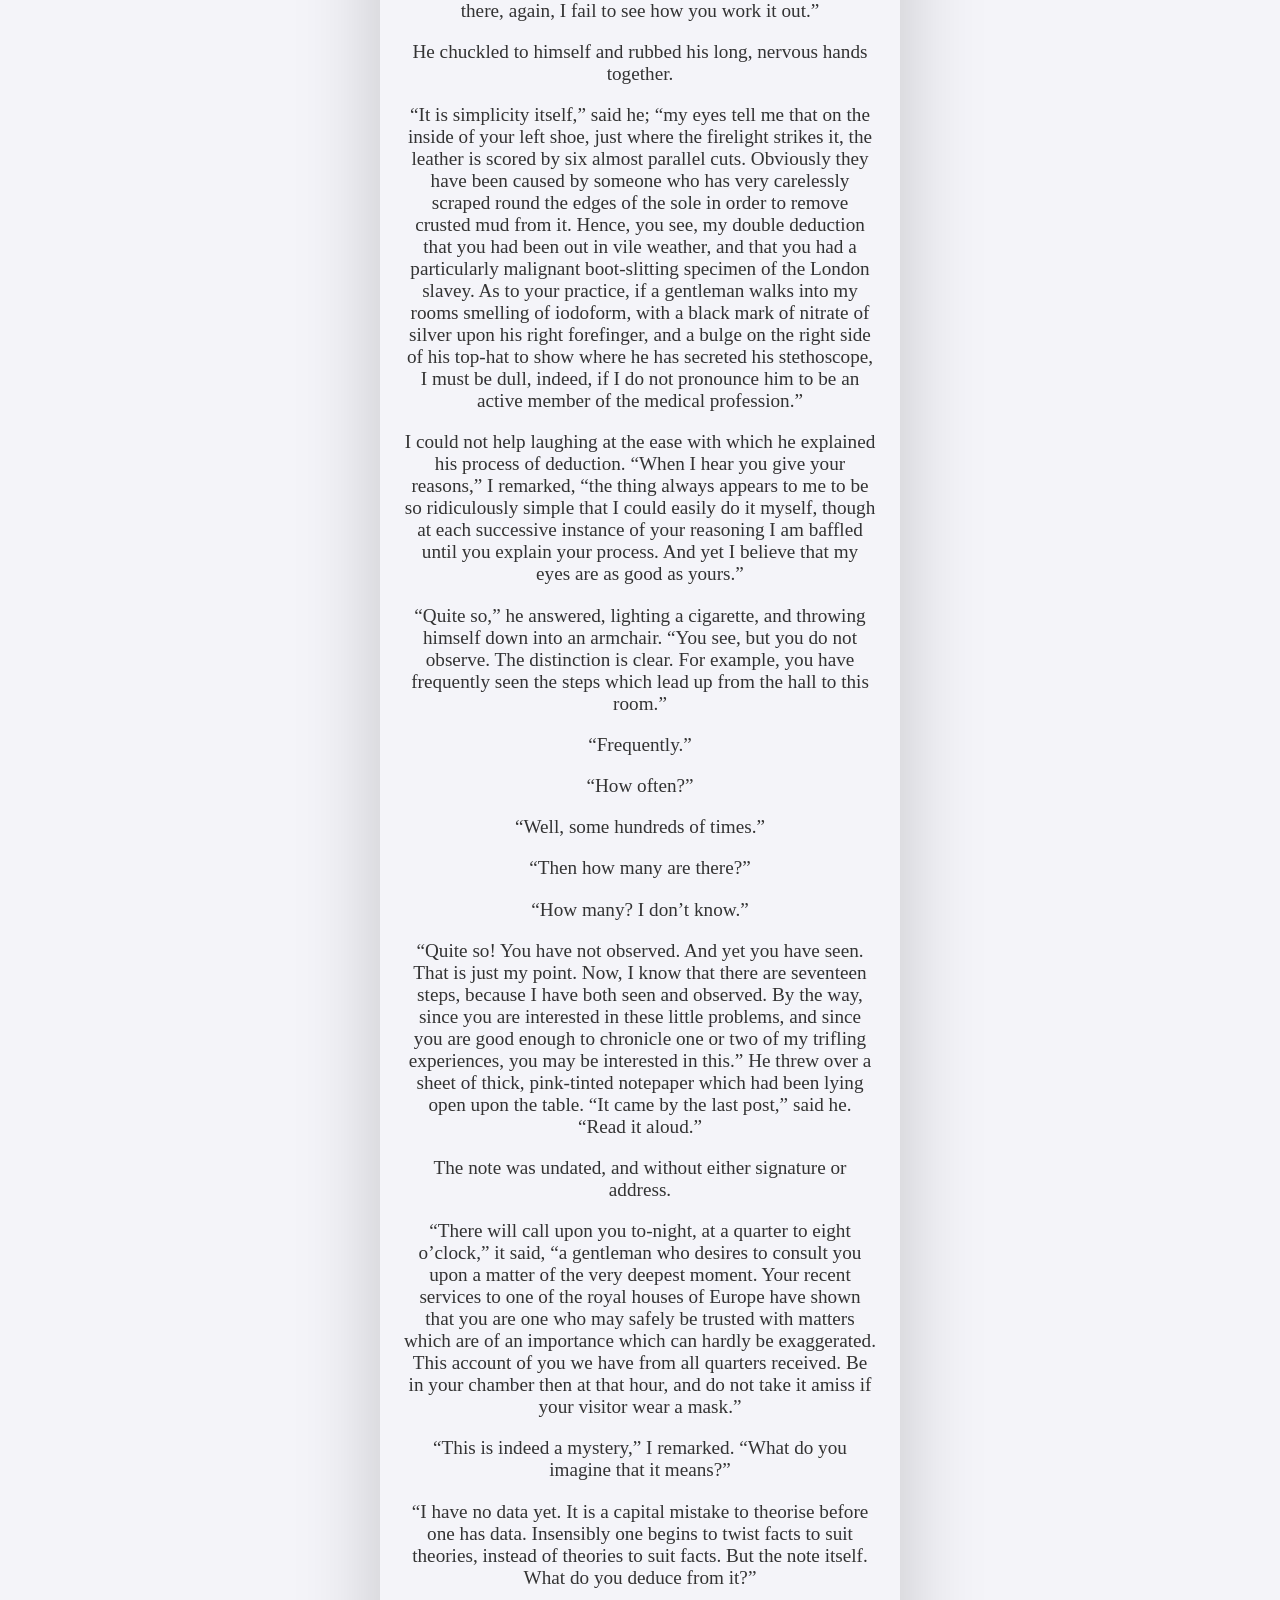
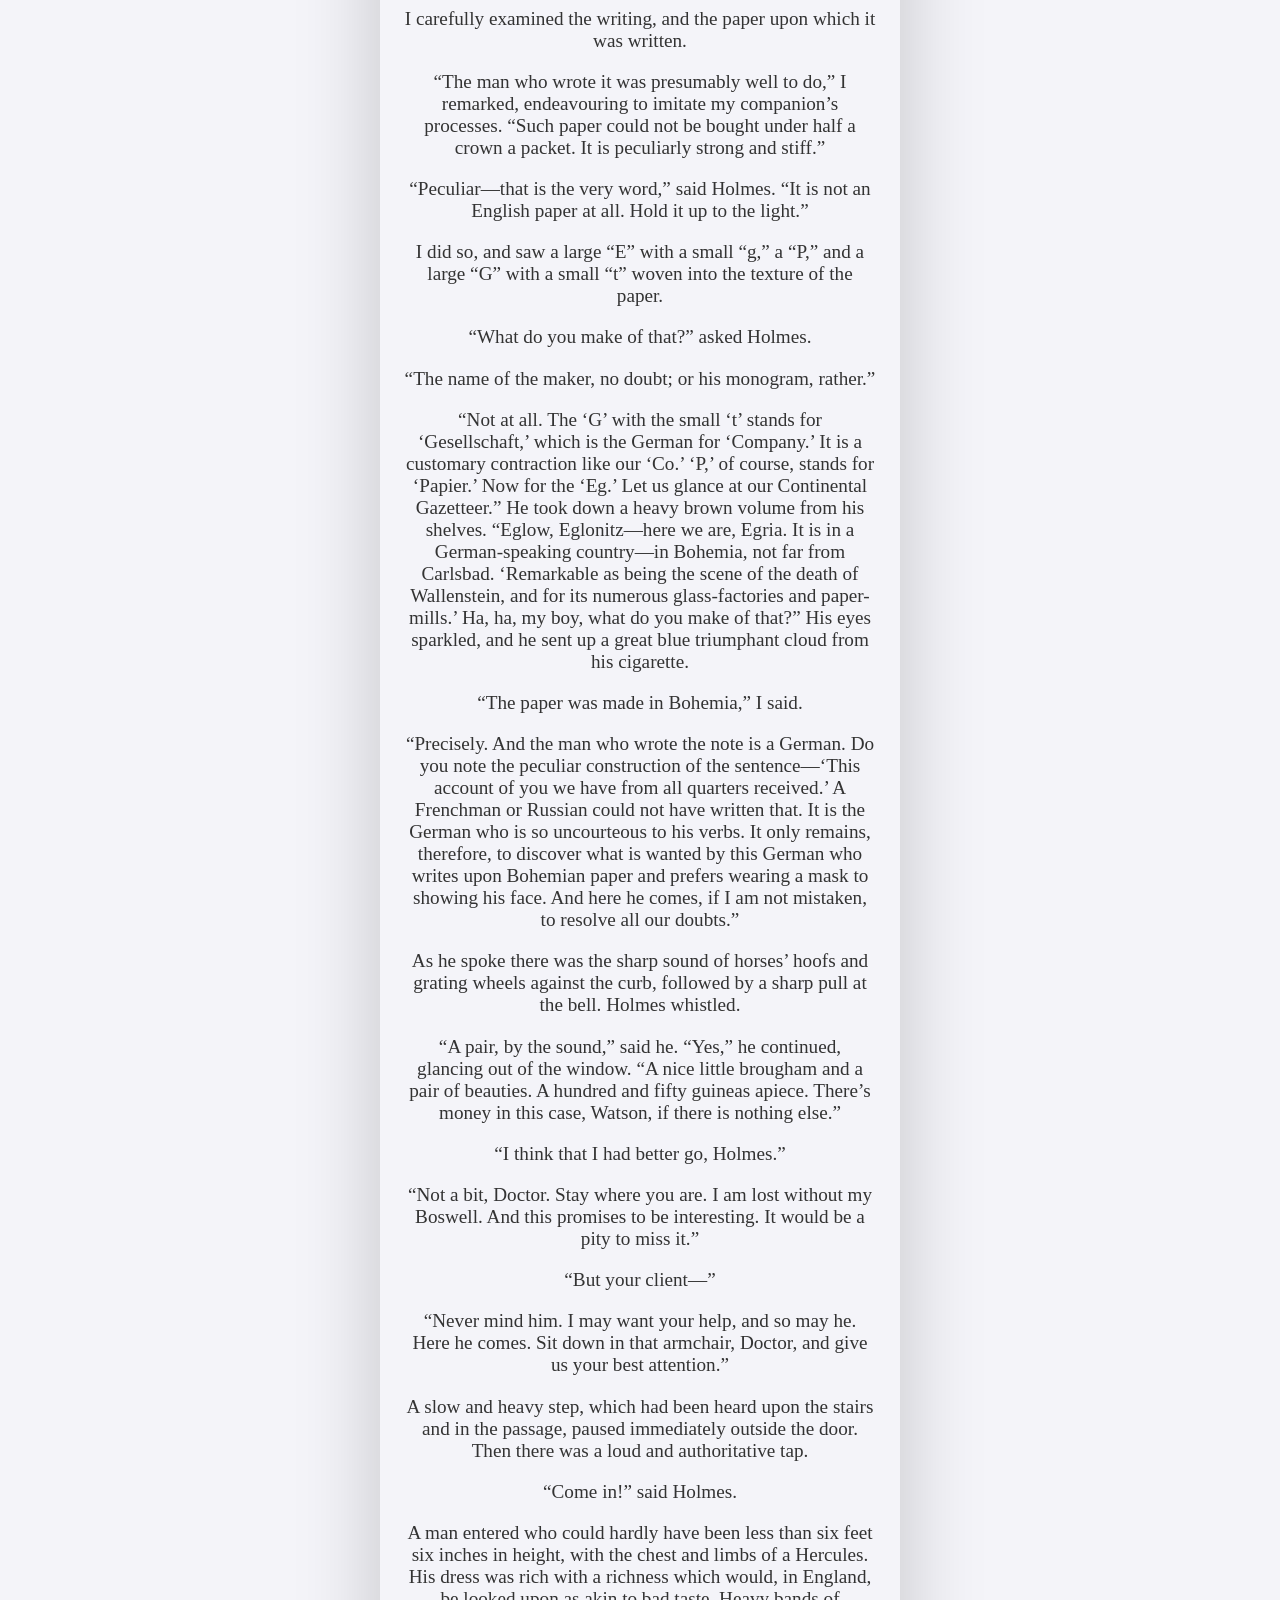
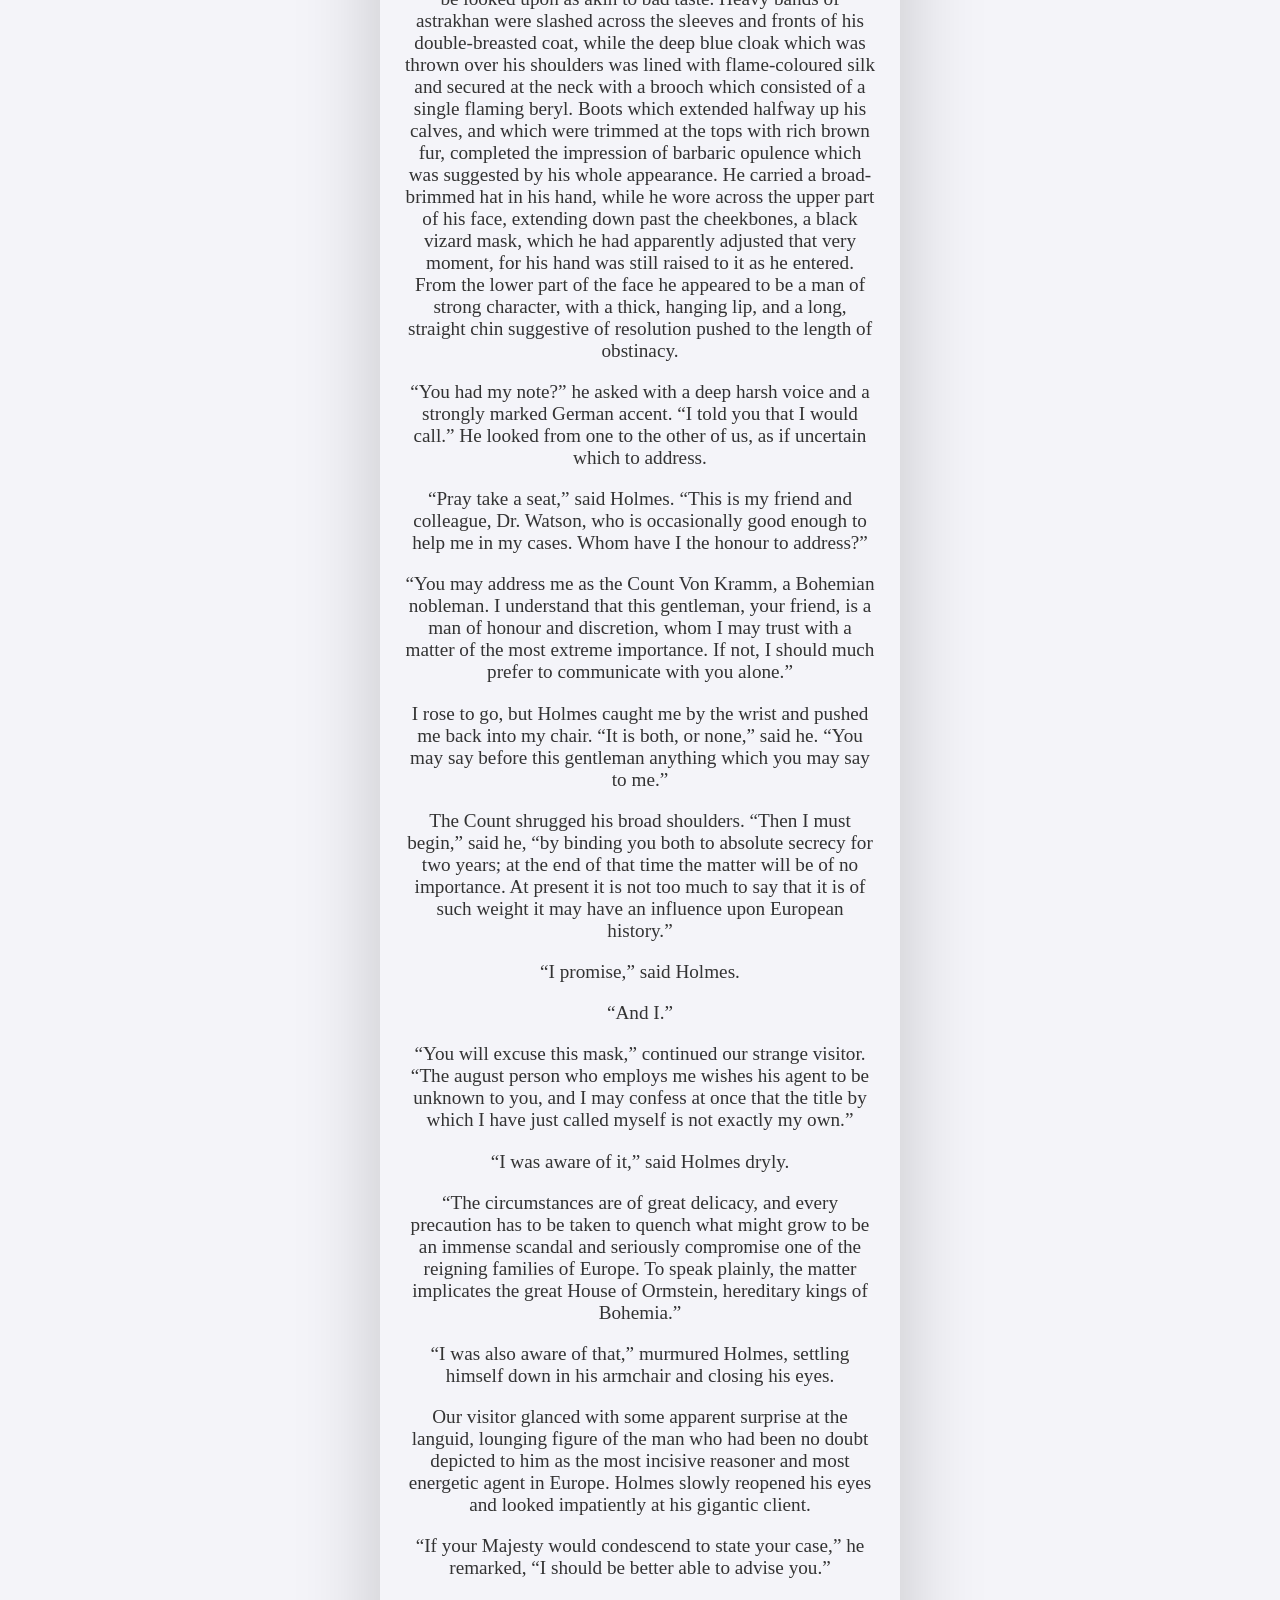
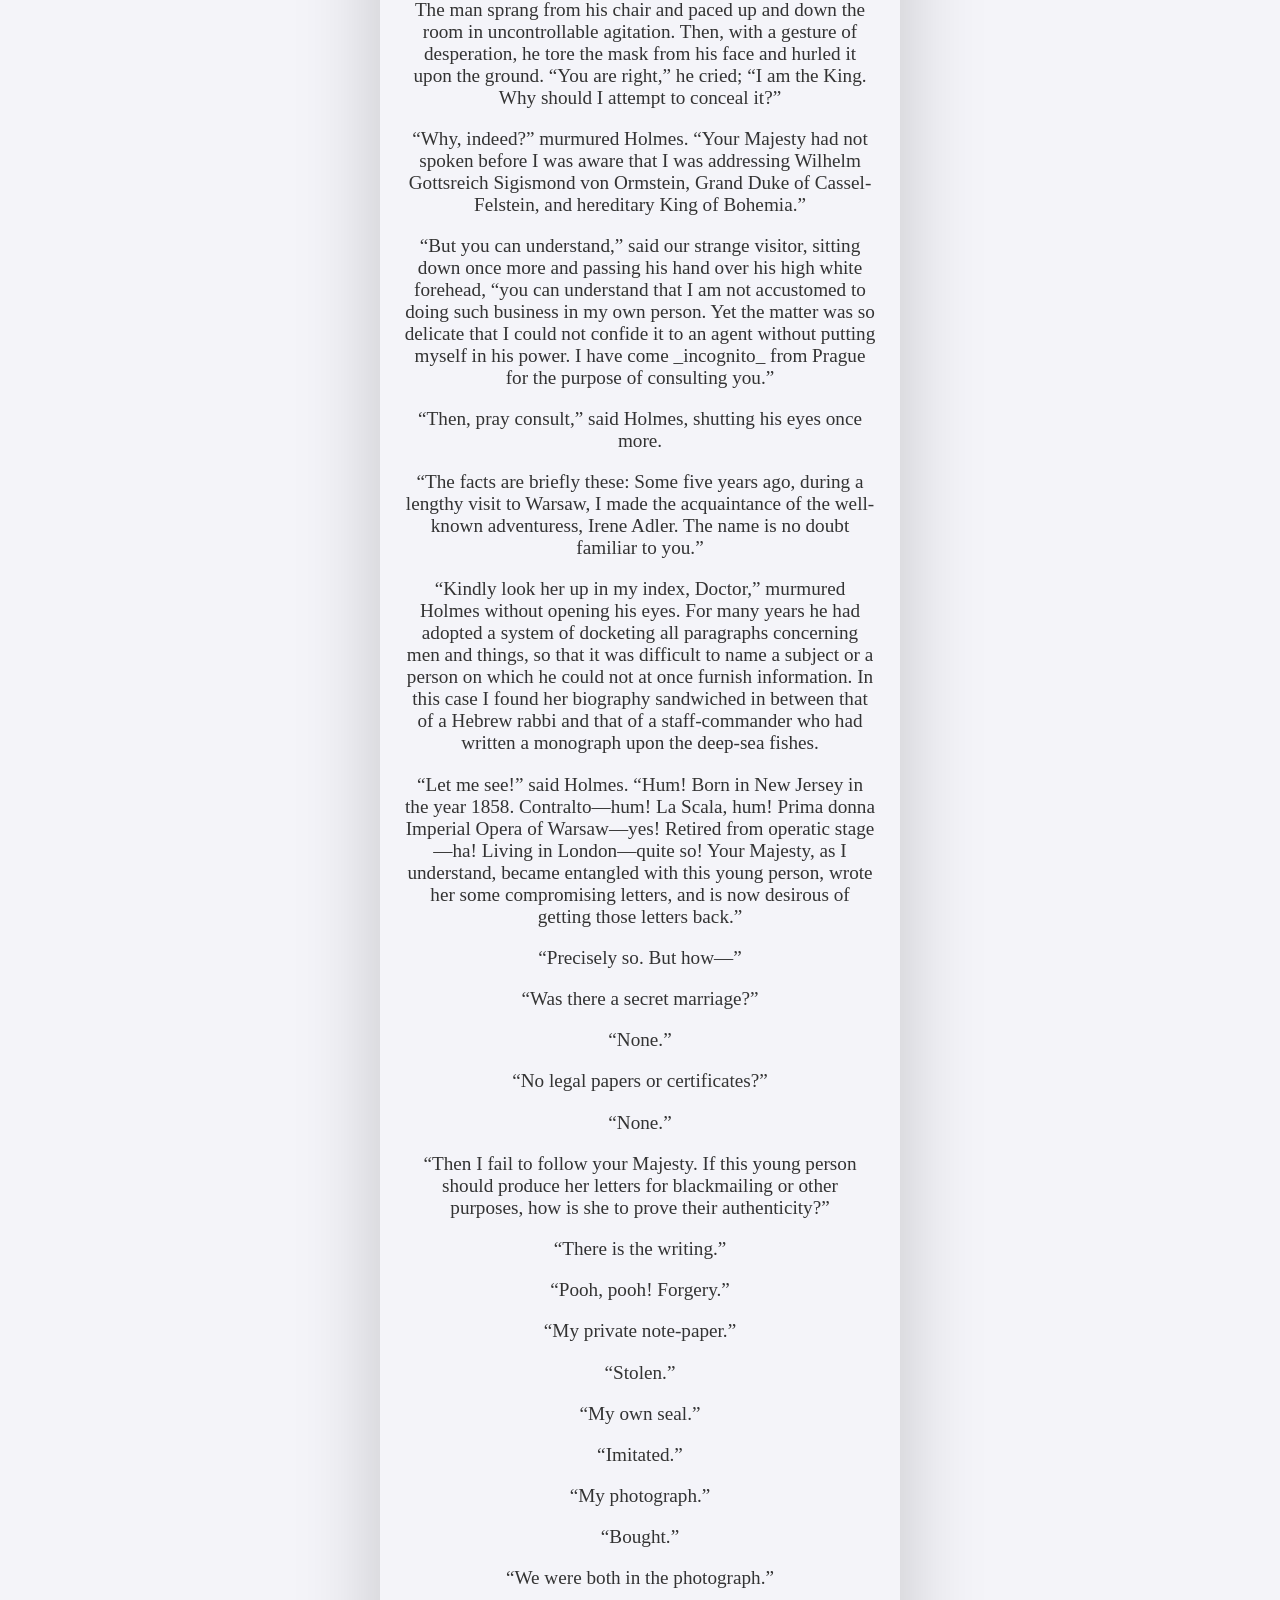
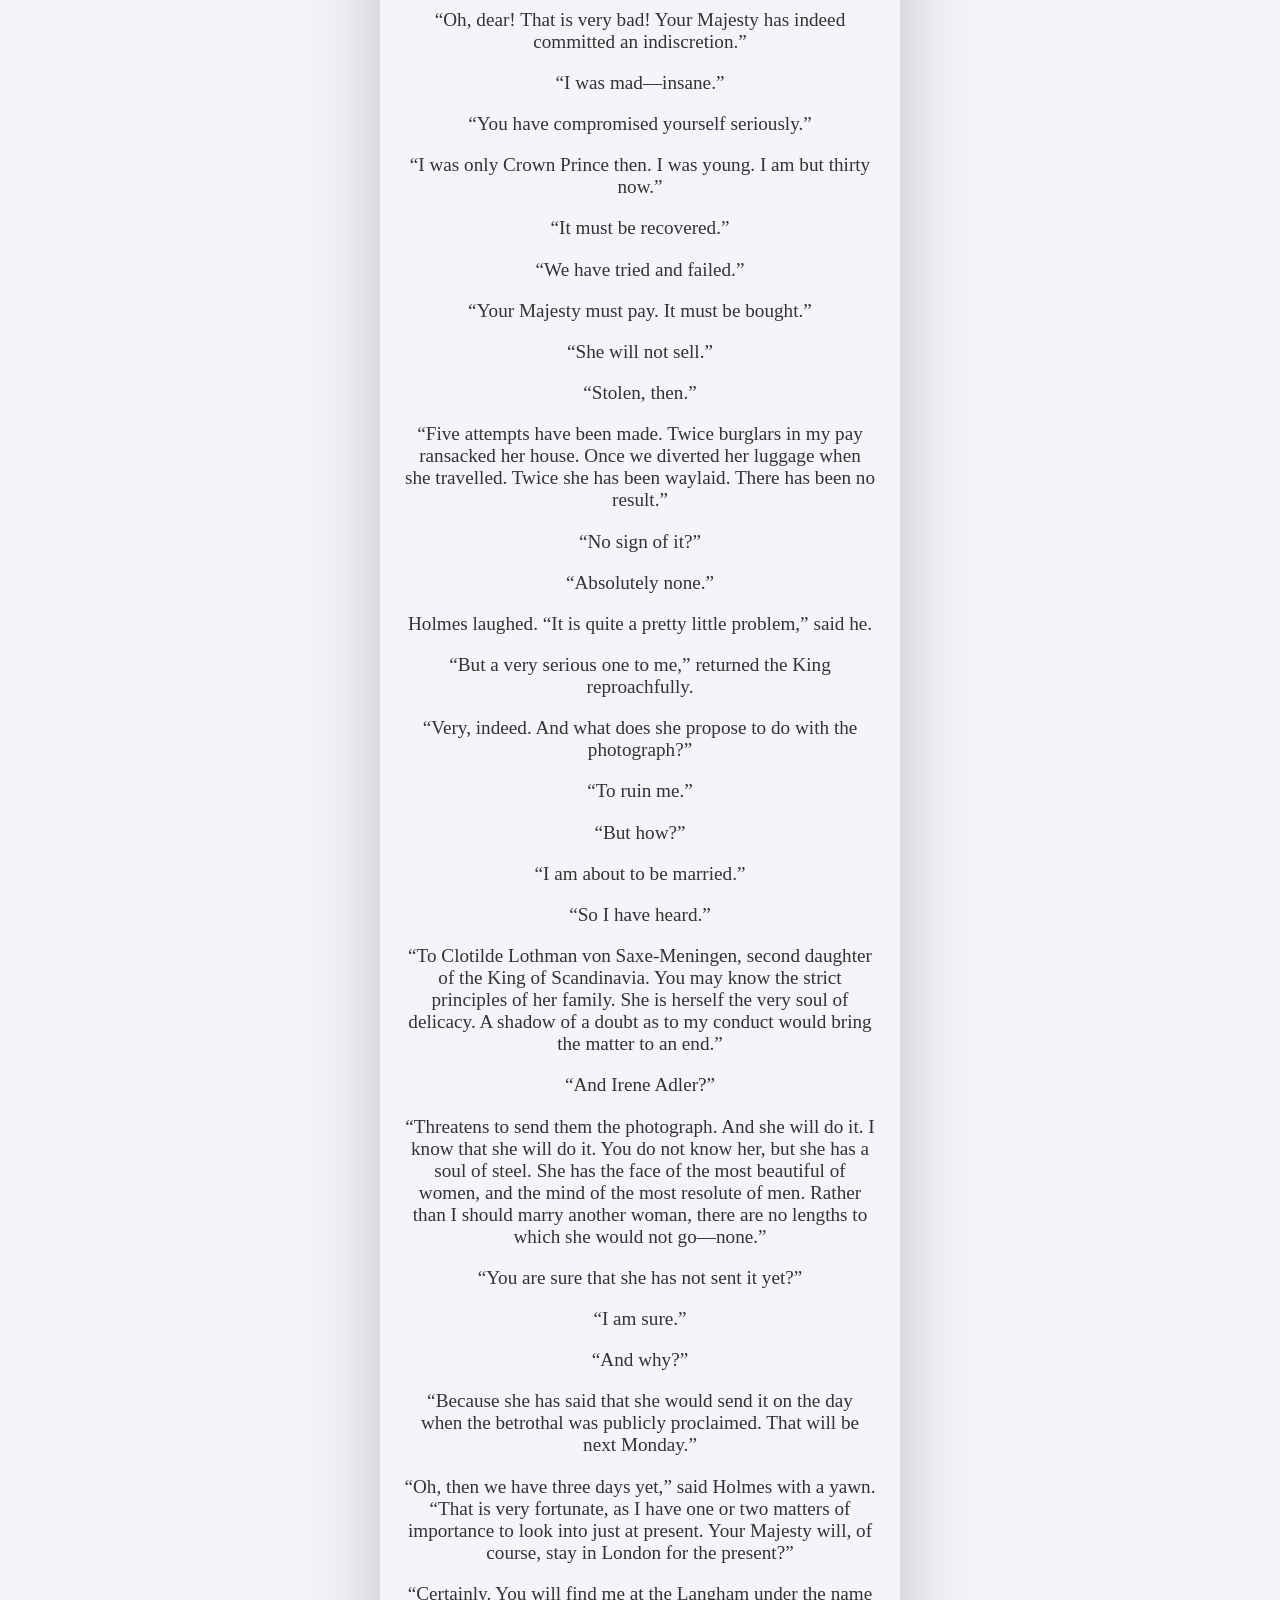
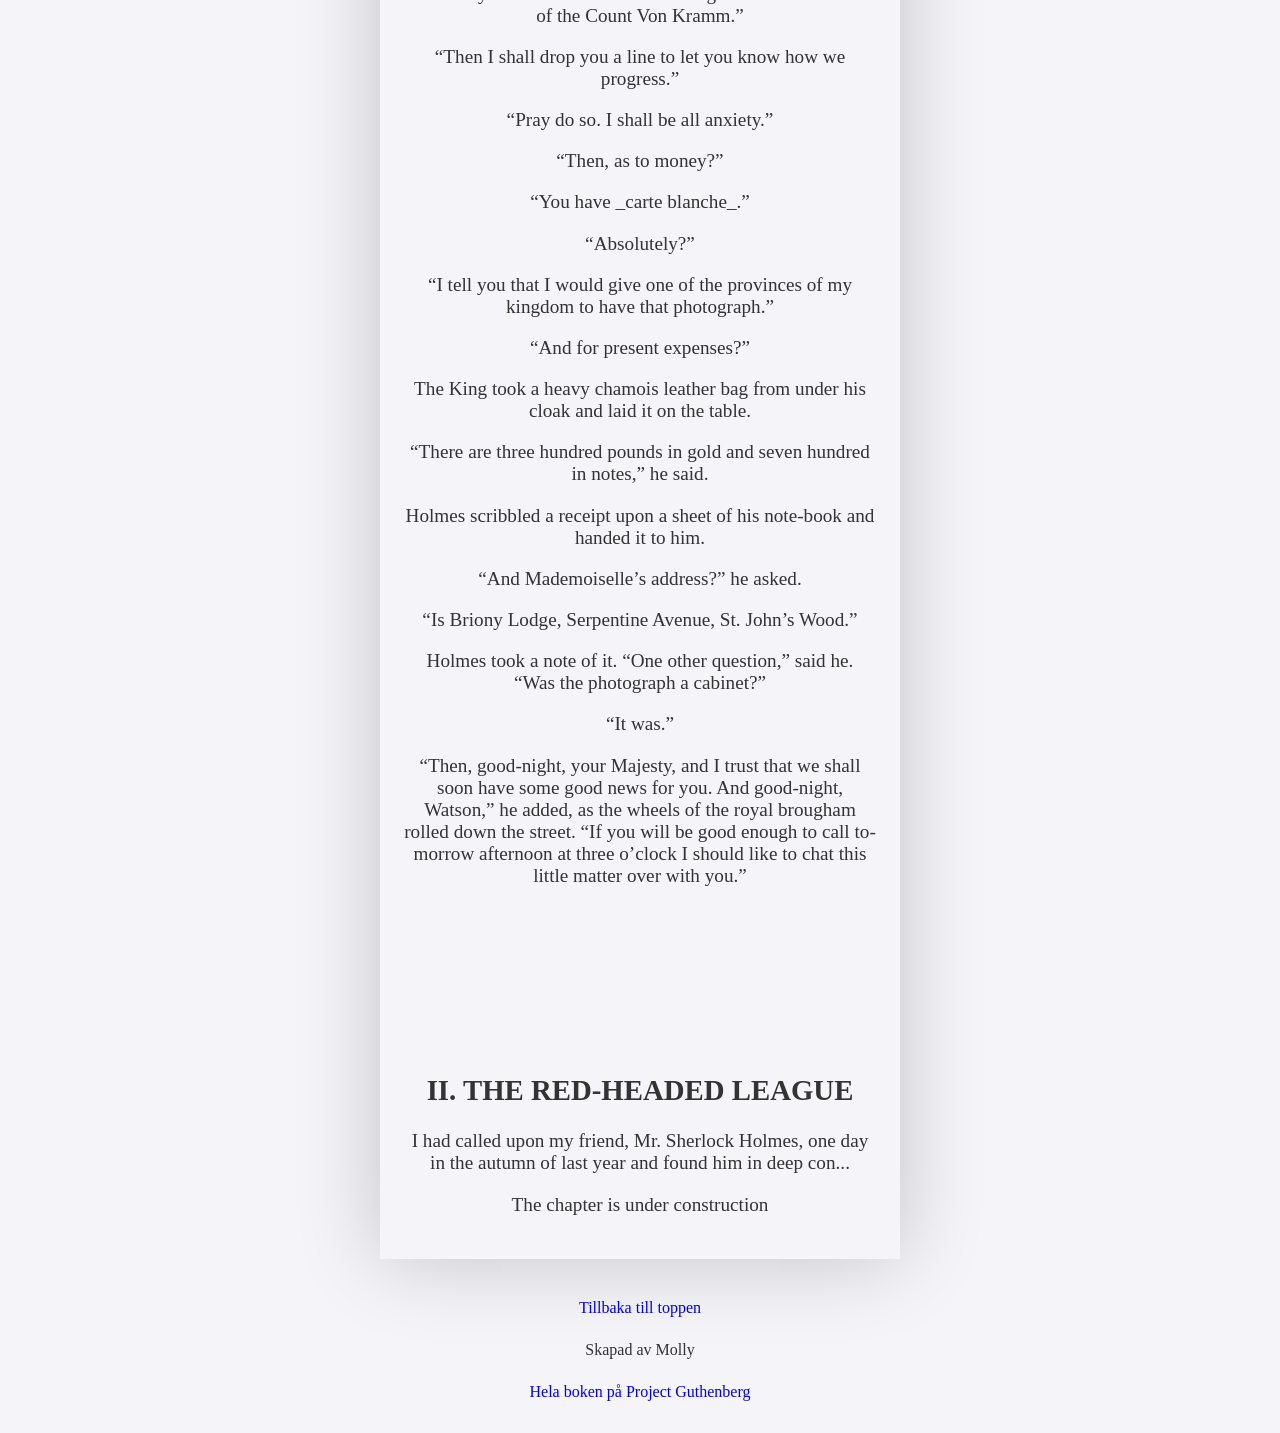
==== commit 5545f0a4: "Hemsida utan röd knapp" ====
--- a/index.html
+++ b/index.html
@@ -23,80 +23,6 @@
         </nav>
     </header>
     <main class="container">
-        
-        <input type="checkbox" id="p1" class="popup-checkbox">
-<input type="checkbox" id="p2" class="popup-checkbox">
-<input type="checkbox" id="p3" class="popup-checkbox">
-<input type="checkbox" id="p4" class="popup-checkbox">
-<input type="checkbox" id="p5" class="popup-checkbox">
-<input type="checkbox" id="p6" class="popup-checkbox">
-<input type="checkbox" id="p7" class="popup-checkbox">
-<input type="checkbox" id="p8" class="popup-checkbox">
-<input type="checkbox" id="p9" class="popup-checkbox">
-
-<label for="p1" class="rod-knapp">BIG RED BUTTON</label>
-
-<div class="popup-ruta ruta1">
-    <h2>Är du säker?</h2>
-    <p>Vill du verkligen klicka på JA?</p>
-    <label for="p2" class="ja-knapp">JA</label>
-    <label for="p1" class="stang">✖</label>
-</div>
-
-<div class="popup-ruta ruta2">
-    <h2>Är du säker?</h2>
-    <p>Vill du verkligen klicka på JA?</p>
-    <label for="p3" class="ja-knapp">JA</label>
-    <label for="p2" class="stang">✖</label>
-</div>
-
-<div class="popup-ruta ruta3">
-    <h2>Är du säker?</h2>
-    <p>Vill du verkligen klicka på JA?</p>
-    <label for="p4" class="ja-knapp">JA</label>
-    <label for="p3" class="stang">✖</label>
-</div>
-
-<div class="popup-ruta ruta4">
-    <h2>Är du säker?</h2>
-    <p>Vill du verkligen klicka på JA?</p>
-    <label for="p5" class="ja-knapp">JA</label>
-    <label for="p4" class="stang">✖</label>
-</div>
-
-<div class="popup-ruta ruta5">
-    <h2>Är du säker?</h2>
-    <p>Vill du verkligen klicka på JA?</p>
-    <label for="p6" class="ja-knapp">JA</label>
-    <label for="p5" class="stang">✖</label>
-</div>
-
-<div class="popup-ruta ruta6">
-    <h2>Är du säker?</h2>
-    <p>Vill du verkligen klicka på JA?</p>
-    <label for="p7" class="ja-knapp">JA</label>
-    <label for="p6" class="stang">✖</label>
-</div>
-
-<div class="popup-ruta ruta7">
-    <h2>Är du säker?</h2>
-    <p>Vill du verkligen klicka på JA?</p>
-    <label for="p8" class="ja-knapp">JA</label>
-    <label for="p7" class="stang">✖</label>
-</div>
-
-<div class="popup-ruta ruta8">
-    <h2>Är du säker?</h2>
-    <p>Vill du verkligen klicka på JA?</p>
-    <label for="p9" class="ja-knapp">JA</label>
-    <label for="p8" class="stang">✖</label>
-</div>
-
-<div class="popup-ruta ruta9">
-    <h2>Grattis!</h2>
-    <p>Du kom till slutet!</p>
-    <label for="p9" class="stang">✖</label>
-</div>
         <h2 id="index" class="liten"><a href="om.html">About</a></h2>
         <img src="Sherlock.jpg" alt="Bokens framsida"/>
         <ol>
